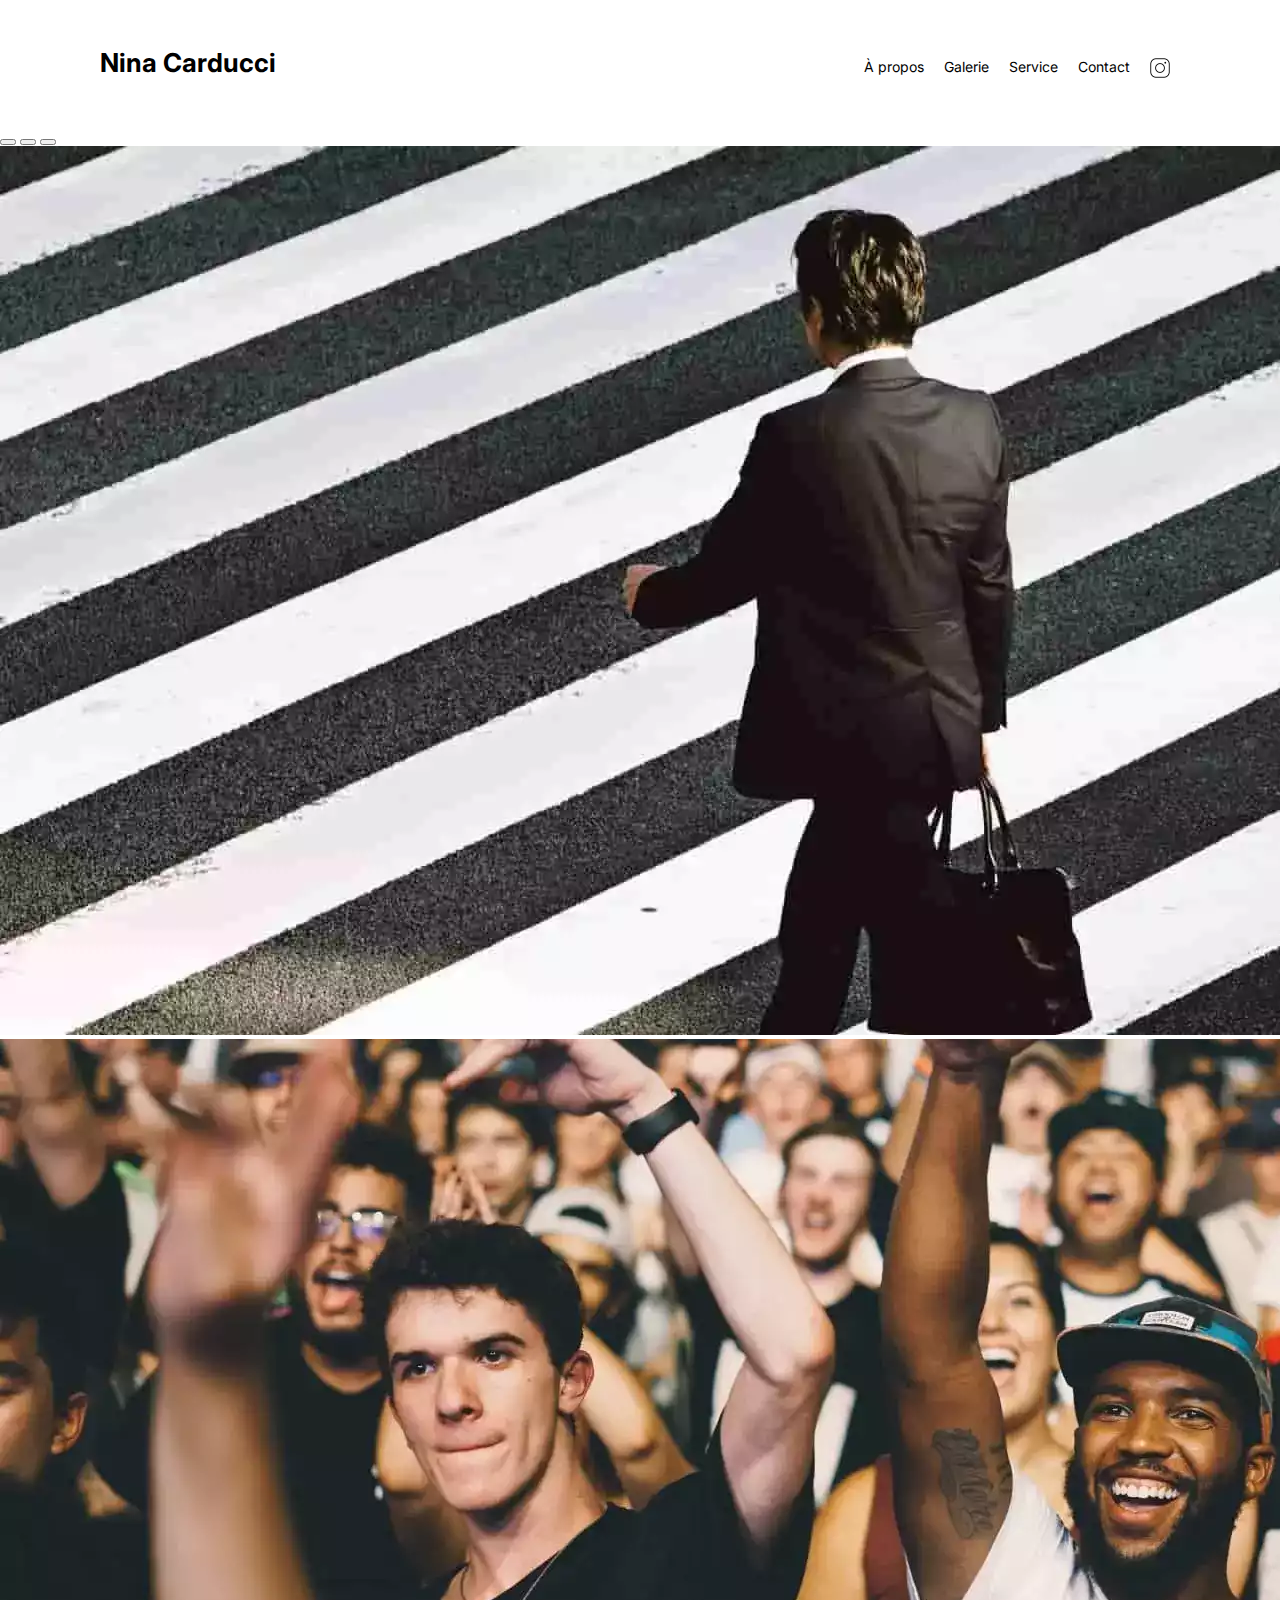
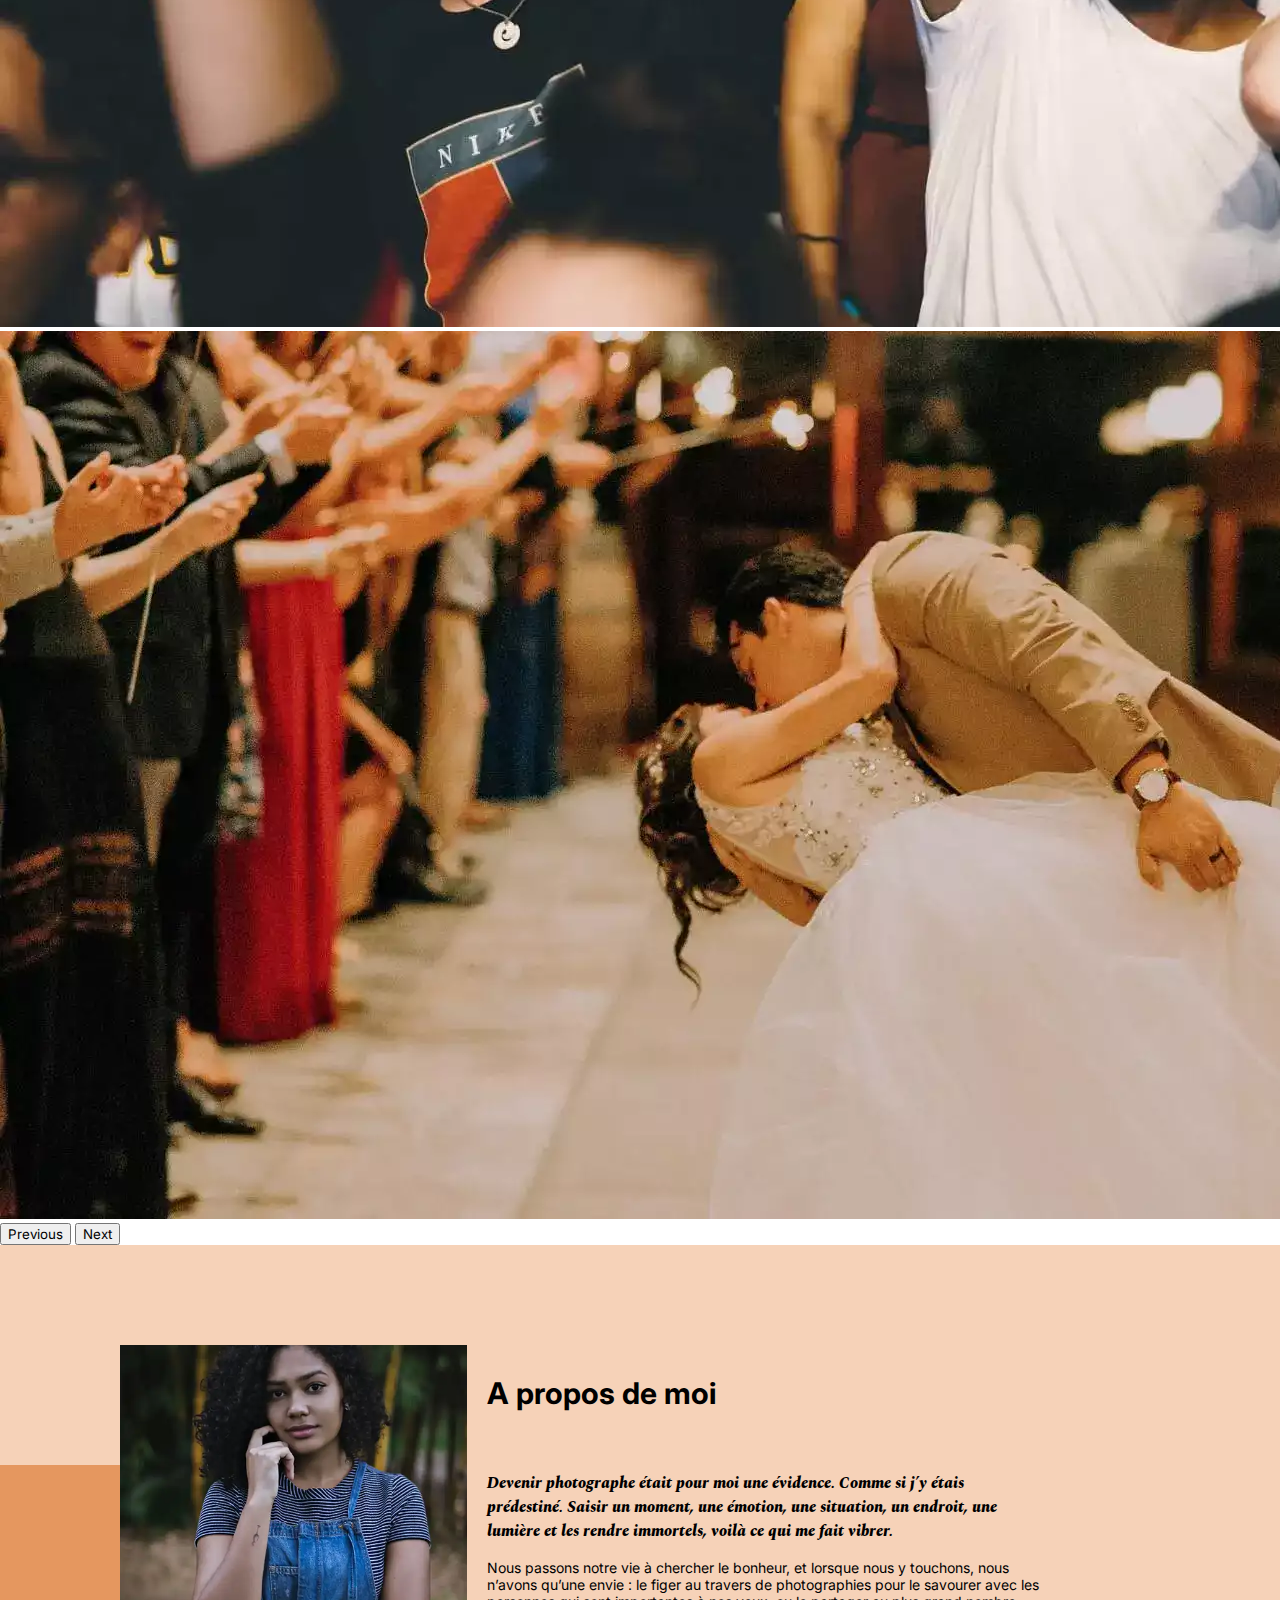
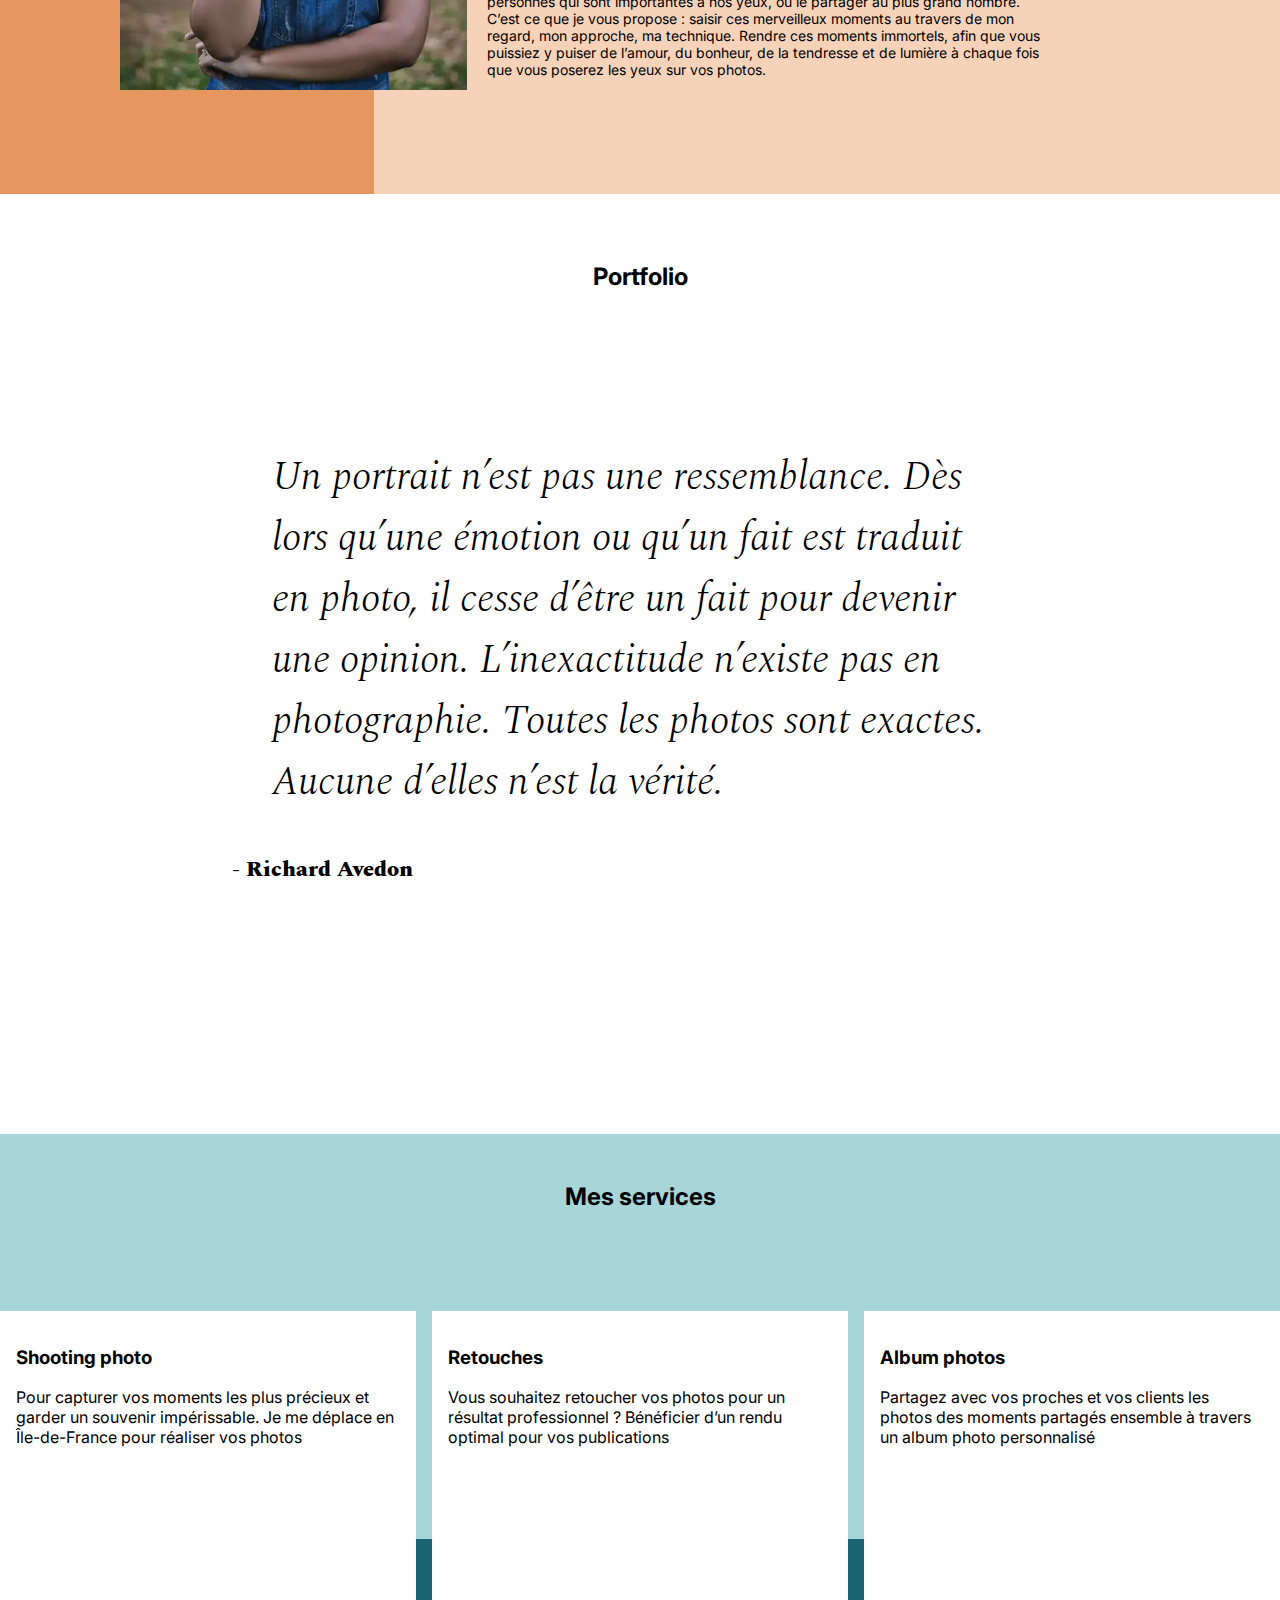
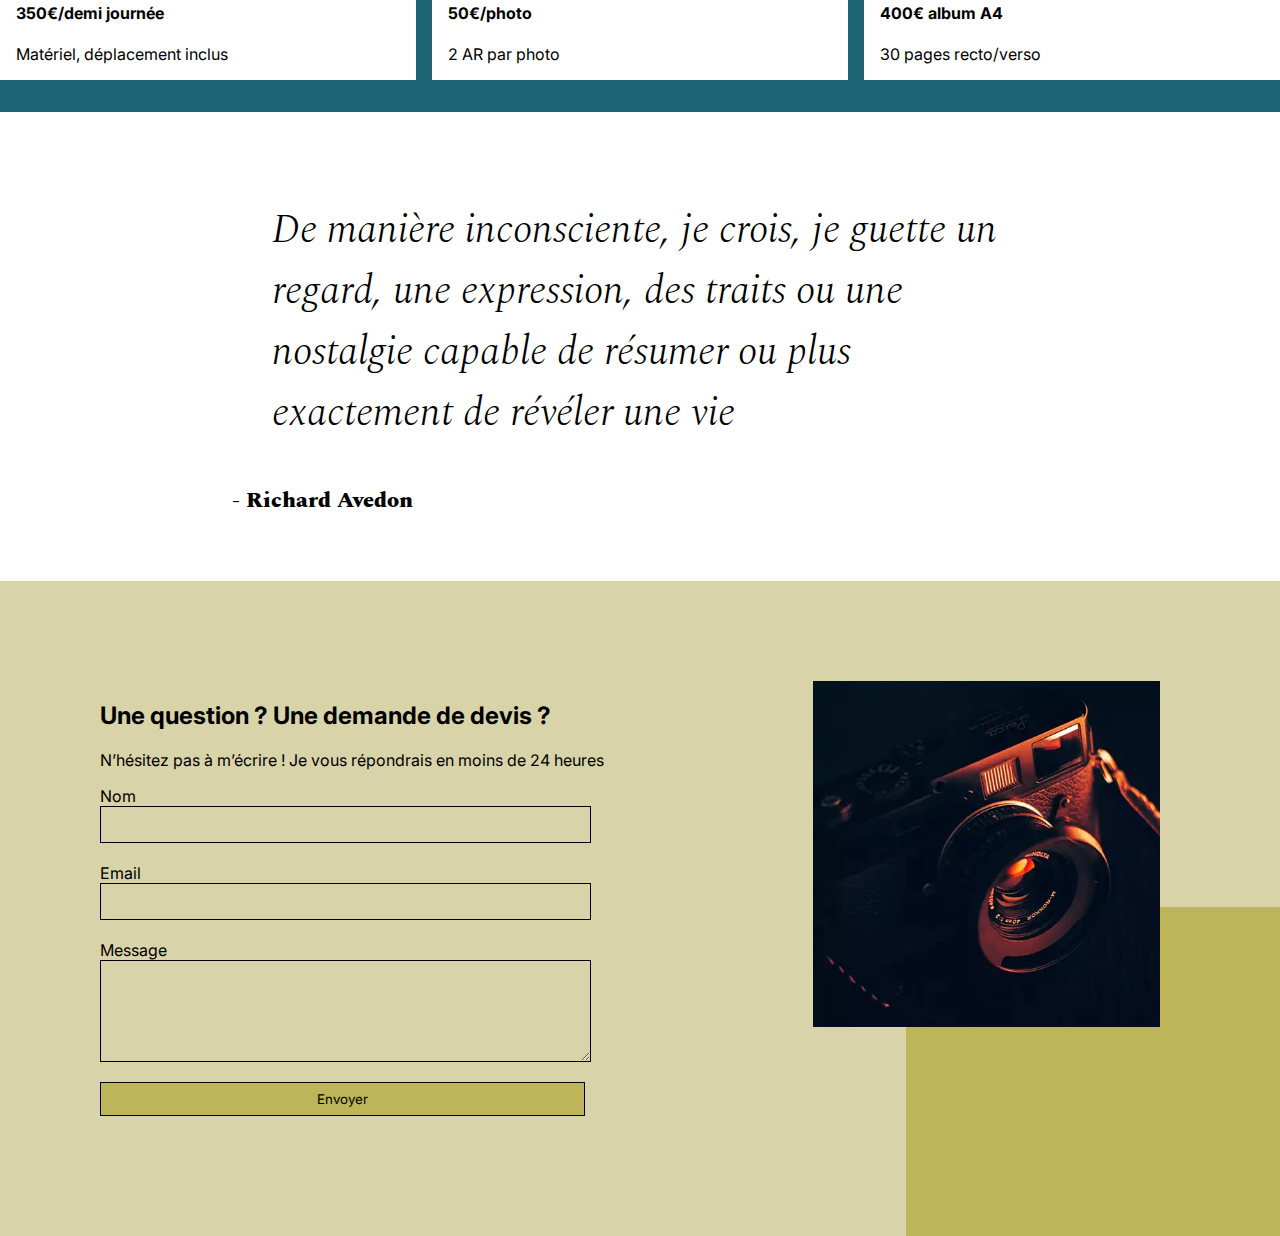
==== index.html @ d5565e0e "..." ====
<!DOCTYPE html>

<html lang="fr">
  <head>
    <meta charset="UTF-8" />
    <meta name="viewport" content="width=device-width, initial-scale=1.0" />

    <meta name="robots" content="index, follow" />
    <meta http-equiv="Cache-Control" content="max-age=2592000, public">
    <meta http-equiv="Content-Encoding" content="gzip">
    <link href="https://cdn.jsdelivr.net/npm/bootstrap@5.1.3/dist/css/bootstrap.min.css" rel="stylesheet" integrity="sha384-1BmE4kWBq78iYhFldvKuhfTAU6auU8tT94WrHftjDbrCEXSU1oBoqyl2QvZ6jIW3" crossorigin="anonymous">
    <link rel="stylesheet" href="./assets/style.css" defer />
    <link rel="preconnect" href="https://fonts.googleapis.com" defer/>
    <link rel="preconnect" href="https://fonts.gstatic.com" crossorigin defer/>
    <link href="https://fonts.googleapis.com/css2?family=Inter&family=Spectral:ital,wght@0,400;1,300;1,400;1,800&display=swap" rel="stylesheet" defer/>
    <link rel="preload" href="https://tamsin-rouaud.github.io/NinaCarducci/assets/images/slider/ryoji-iwata-homme-malette-min.webp" as="image">
    <link rel="preload" href="https://tamsin-rouaud.github.io/NinaCarducci/assets/images/slider/nicholas-green-foule-concert-min.webp" as="image">
    <link rel="preload" href="https://tamsin-rouaud.github.io/NinaCarducci/assets/images/slider/edward-cisneros-bal-maries.webp" as="image">
    <title>Nina Carducci - Photographe Professionnelle sur Bordeaux</title>
    
    <meta name="description" content="Explorez le monde captivant de la photographie avec Nina Carducci. Découvrez des images époustouflantes capturant des moments uniques, des paysages exceptionnels et des émotions authentiques. Plongez dans l'art visuel et laissez-vous transporter par la créativité de Nina Carducci." />
    <meta name="keywords" content="photographe professionnel, photographie, Bordeaux">
    <meta name="author" content="Nina Carducci">

    <!-- Balises pour les Extraits Enrichis Google -->
    <meta name="twitter:card" content="summary">
		<meta name="twitter:site" content="@ninacarducci">
		<meta name="twitter:title" content="Nina Carducci, photographe professionnelle à Bordeaux">
		<meta name="twitter:description" content="Capturez vos instants précieux avec Nina Carducci, photographe à Bordeaux : séances, retouches, albums sur mesure en Gironde.">
		<meta name="twitter:image" content="https://github.com/Tamsin-Rouaud/NinaCarducci/assets/images/nina.webp">
		<meta property="og:type" content="website">
		<meta property="og:title" content="Nina Carducci - Photographe Professionnelle | Portfolio et Services">
		<meta property="og:description" content="Capturez vos instants précieux avec Nina Carducci, photographe à Bordeaux : séances, retouches, albums sur mesure en Gironde.">
		<meta property="og:image" content="https://github.com/Tamsin-Rouaud/NinaCarducci/assets/images/nina.webp">
		<meta property="og:url" content="https://github.com/Tamsin-Rouaud/NinaCarducci">
		<meta name="google-site-verification" content="93aaLkCafNyZHC0-EW_1zznCbiwljD0ffhsvdMws5j8" />
    <script type="application/ld+json">
			{
			  "@context": "http://schema.org",
			  "@type": "LocalBusiness",
			  "name": "Nina Carducci",
			  "address": {
				"@type": "PostalAddress",
				"streetAddress": "68 avenue Alsace-Lorraine",
				"addressLocality": "Bordeaux",
				"postalCode": "33200",
				"addressRegion": "Nouvelle-Aquitaine",
        "addressCountry": "Fr"
			  },
			  "telephone": "05 56 67 78 89",
			  "openingHours": "Lundi-Vendredi 10:00-19:00",
        "priceRange": "Tarif Forfaitaire", 
        "image": "https://github.com/Tamsin-Rouaud/NinaCarducci" 
  			}
		  </script>

  </head>
  <body>
    <header class="top-header">
      <h1>Nina Carducci</h1>
      <nav>
        <ul>
          <li><a href="#about">À propos</a></li>
          <li><a href="#gallery">Galerie</a></li>
          <li><a href="#services">Service</a></li>
          <li><a href="#contact">Contact</a></li>
          <li>
            <a class="social-link" href="https://www.instagram.com/ninacarducci.photo/?hl=fr" target="_blank" rel="noopener">
              <img src="assets/images/instagram.webp" alt="Lien vers la page Instagram"/>
            </a>
          </li>
        </ul>
      </nav>
    </header>
    <main>
      <section id="header">
        <div id="carouselExampleIndicators" class="carousel slide" data-bs-ride="carousel">
          <div class="carousel-indicators">
            <button type="button" data-bs-target="#carouselExampleIndicators" data-bs-slide-to="0" class="active" aria-current="true" aria-label="Slide 1"></button>
            <button type="button" data-bs-target="#carouselExampleIndicators" data-bs-slide-to="1" aria-label="Slide 2"></button>
            <button type="button" data-bs-target="#carouselExampleIndicators" data-bs-slide-to="2" aria-label="Slide 3"></button>
          </div>
          <div class="carousel-inner">
            <div class="carousel-item active">
              <img src="https://tamsin-rouaud.github.io/NinaCarducci/assets/images/slider/ryoji-iwata-homme-malette-min.webp" class="d-block w-100" alt="">
            </div>
            <div class="carousel-item">
              <img src="https://tamsin-rouaud.github.io/NinaCarducci/assets/images/slider/nicholas-green-foule-concert-min.webp" class="d-block w-100" alt="">
            </div>
            <div class="carousel-item">
              <img src="https://tamsin-rouaud.github.io/NinaCarducci/assets/images/slider/edward-cisneros-bal-maries.webp" class="d-block w-100" alt="">
            </div>
          </div>
          <button class="carousel-control-prev" type="button" data-bs-target="#carouselExampleIndicators" data-bs-slide="prev">
            <span class="carousel-control-prev-icon" aria-hidden="true"></span>
            <span class="visually-hidden">Previous</span>
          </button>
          <button class="carousel-control-next" type="button" data-bs-target="#carouselExampleIndicators" data-bs-slide="next">
            <span class="carousel-control-next-icon" aria-hidden="true"></span>
            <span class="visually-hidden">Next</span>
          </button>
        </div>
      </section>
      

      <section id="about">
        
        <div class="picture left">
          <img srcset="./assets/images/nina.webp" style="max-width: 560px; max-height: 558px;" alt="Portrait photographe Nina Carducci" >
        </div>



        <div id="about-me">
          <h2 class="about-me__title">A propos de moi</h2>
          <p class="about-me__introduction">
            Devenir photographe était pour moi une évidence. Comme si j’y étais prédestiné. Saisir un moment, une émotion, une situation, un
            endroit, une lumière et les rendre immortels, voilà ce qui me fait vibrer.
          </p>
          <p>
            Nous passons notre vie à chercher le bonheur, et lorsque nous y touchons, nous n’avons qu’une envie : le figer au travers de
            photographies pour le savourer avec les personnes qui sont importantes à nos yeux, ou le partager au plus grand nombre. C’est
            ce que je vous propose : saisir ces merveilleux moments au travers de mon regard, mon approche, ma technique. Rendre ces moments
            immortels, afin que vous puissiez y puiser de l’amour, du bonheur, de la tendresse et de lumière à chaque fois que vous poserez les
            yeux sur vos photos.
          </p>
        </div>
      </section>

      <section id="gallery">
        <h2 class="title">Portfolio</h2>
        <div class="container py-3">
          <picture class="gallery" style="display: none">
            <source srcset="./assets/images/gallery/concerts/concert-aaron-paul.webp" type="image/webp">
            <source srcset="./assets/images/gallery/entreprise/portrait-pro-ali-morshedlou.webp" type="image/webp">
            <source srcset="./assets/images/gallery/entreprise/portrait-pro-jason-goodman.webp" type="image/webp">
            <source srcset="./assets/images/gallery/mariage/mariage-mains-hannah-busing.webp" type="image/webp">
            <source srcset="./assets/images/gallery/portraits/portrait-ade-tunji.webp" type="image/webp">
            <source srcset="./assets/images/gallery/mariage/mariage-jakob-owens-sini.webp" type="image/webp">
            <source srcset="./assets/images/gallery/portraits/portrait-nino-van-prattenburg.webp" type="image/webp">
            <source srcset="./assets/images/gallery/concerts/concert-austin-neill.webp" type="image/webp">
            <source srcset="./assets/images/gallery/entreprise/portrait-pro-mateus-campos-felipe.webp" type="image/webp">
            <img data-gallery-tag="Concert" loading="lazy" class="gallery-item" src="./assets/images/gallery/concerts/concert-aaron-paul.jpg" alt="Jeux de lumières rouge dans un concert">
            <img data-gallery-tag="Entreprises" loading="lazy" class="gallery-item" src="./assets/images/gallery/entreprise/portrait-pro-ali-morshedlou.jpg" alt="Portrait jeune homme en costume">
            <img data-gallery-tag="Entreprises" loading="lazy" class="gallery-item" src="./assets/images/gallery/entreprise/portrait-pro-jason-goodman.jpg" alt="Une femme assise bureau avec d'autres personnes">
            <img data-gallery-tag="Mariages" loading="lazy" class="gallery-item" src="./assets/images/gallery/mariage/mariage-mains-hannah-busing.jpg" alt="Union de mains d'un couple de marié">
            <img data-gallery-tag="Portrait" loading="lazy" class="gallery-item" src="./assets/images/gallery/portraits/portrait-ade-tunji.jpg" alt="Homme fermant les yeux au soleil">
            <img data-gallery-tag="Mariages" loading="lazy" class="gallery-item" src="./assets/images/gallery/mariage/mariage-jakob-owens-sini.jpg" alt="Jeune mariés  rigolant ">
            <img data-gallery-tag="Portrait" loading="lazy" class="gallery-item" src="./assets/images/gallery/portraits/portrait-nino-van-prattenburg.jpg" alt="Jeune femme portant des lunettes">
            <img data-gallery-tag="Concert" loading="lazy" class="gallery-item"  src="./assets/images/gallery/concerts/concert-austin-neill.jpg" alt="Homme avec micro nuage de fumée ">
            <img data-gallery-tag="Entreprises" loading="lazy" class="gallery-item" src="./assets/images/gallery/entreprise/portrait-pro-mateus-campos-felipe.jpg" alt="Jeune femme rigolant devant son ordinateur portable">
          </picture>
        </div>
        <div class="quote">
          <figure>
            <blockquote>
              <p class="quote__text">
                Un portrait n’est pas une ressemblance. Dès lors qu’une émotion ou qu’un fait est traduit en photo, il cesse d’être un fait pour
                devenir une opinion. L’inexactitude n’existe pas en photographie. Toutes les photos sont exactes. Aucune d’elles n’est la vérité.
              </p>
            </blockquote>
            <figcaption class="quote__author">- Richard Avedon</figcaption>
          </figure>
        </div>
      </section>

      <section id="services">
        <h2 class="title">Mes services</h2>
          <div class="container">
            <article class="service">
              <div class="service__description">
                <h3>Shooting photo</h3>
                <p>
                  Pour capturer vos moments les plus précieux et garder un
                  souvenir impérissable. Je me déplace en Île-de-France pour
                  réaliser vos photos
                </p>
              </div>
              <div class="service__price">
              <h4>350€/demi journée</h4>
              <span>Matériel, déplacement inclus</span>
              </div>
            </article>
            <article class="service">
              <div class="service__description">
                <h3>Retouches</h3>
                <p>
                  Vous souhaitez retoucher vos photos pour un résultat
                  professionnel ? Bénéficier d’un rendu optimal pour vos
                  publications
                </p>
              </div>
              <div class="service__price">
                <h4>50€/photo</h4>
                <span>2 AR par photo</span>
              </div>
            </article>
            <article class="service">
              <div class="service__description">
                <h3>Album photos</h3>
                <p>
                  Partagez avec vos proches et vos clients les photos des moments
                  partagés ensemble à travers un album photo personnalisé
                </p>
              </div>
              <div class="service__price">
                <h4>400€ album A4</h4>
                <span>30 pages recto/verso</span>
              </div>
            </article>
          </div>
      </section>

      <section class="quote">
        <figure>
          <blockquote>
            <p class="quote__text">
              De manière inconsciente, je crois, je guette un regard, une
              expression, des traits ou une nostalgie capable de résumer ou plus
              exactement de révéler une vie
            </p>
          </blockquote>
          <figcaption class="quote__author">- Richard Avedon</figcaption>
        </figure>
      </section>

    </main>

    <footer id="contact">
      <div class="container">
        <div class="form-container">
          <h2>Une question ? Une demande de devis ?</h2>
          <p>
            N’hésitez pas à m’écrire ! Je vous répondrais en moins de 24 heures
          </p>
          <form action="" method="post">
            <label for="name">Nom</label>
            <input type="text" name="nom" id="name" />
            <label for="email">Email</label>
            <input type="email" name="email" id="email" />
            <label for="message">Message</label>
            <textarea name="message" id="message" cols="30" rows="10"></textarea>
            <input type="submit" value="Envoyer" />
          </form>
        </div>
        <picture class="picture right">
          <source srcset="./assets/images/camera.webp" type="image/webp">
          <img src="./assets/images/camera.png" alt="Appareil photo">
        </picture>
      </div>
    </footer>
  
    <script defer src="https://code.jquery.com/jquery-3.4.1.min.js" integrity="sha256-CSXorXvZcTkaix6Yvo6HppcZGetbYMGWSFlBw8HfCJo=" crossorigin="anonymous"></script>
    <script src="https://cdn.jsdelivr.net/npm/bootstrap@5.1.3/dist/js/bootstrap.bundle.min.js" integrity="sha384-ka7Sk0Gln4gmtz2MlQnikT1wXgYsOg+OMhuP+IlRH9sENBO0LRn5q+8nbTov4+1p" crossorigin="anonymous"></script>
    <script defer src="./assets/maugallery.js" ></script>
    <script defer src="./assets/scripts.js"></script>
  </body>
</html>

<!--
Voilà comment je dois reformater mes images pour le slider 
<img src="chemin/vers/votre/image.jpg"
     srcset="chemin/vers/image-large.jpg 1180w,
             chemin/vers/image-medium.jpg 1000w,
             chemin/vers/image-small.jpg 650w"
     sizes="(min-width: 1200px) 1200px,
            (min-width: 800px) 800px,
            400px"
     alt="Description de l'image">

     vérifier qu'il faut bien ecrire w et pas px au niveau des dimensions.
     Penser à virer les formats webpp des sliders
     vérifier les tailles des images des différents format (slider uniquement) *1180, *1000, *650 px.

-->
---- assets/style.css ----
.nav-pills .nav-link,
nav a {
  color: #000
}
.about-me__introduction,
.quote,
.quote__text {
  font-style: italic;
  font-family: Spectral
}
.quote,
.quote__author,
.quote__text {
  font-family: Spectral
}
.service,
header {
  background-color: #fff;
  display: flex
}
#about,
#contact {
  padding-inline: 100px;
  padding-block: 100px
}
#about,
#contact .container,
.mg-next,
.mg-prev,
.service,
form,
header,
nav ul {
  display: flex
}
.picture.left::before,
.picture.right::before {
  content: ' ';
  width: 374px;
  height: 329px;
  position: absolute;
  bottom: 0;
  z-index: -1
}
* {
  font-family: Inter;
  font-style: normal
}
body {
  max-width: 1920px;
  margin: auto
}
header {
  position: sticky;
  top: 0;
  z-index: 1000;
  justify-content: space-between;
  padding-inline: 100px;
  padding-block: 30px;
  align-items: center
}
h1 {
  font-size: 26px
}
nav ul {
  list-style-type: none;
  font-size: 14px;
  margin-bottom: 0
}
nav li {
  padding-inline: 10px
}
nav a {
  text-decoration: none
}
.social-link img {
  width: 20px
}
.carousel-inner picture source[type="image/webp"] {
  max-width: 100%
}
#about {
  background-color: #f6d2b8;
  position: relative
}
.picture {
  flex: 1;
  margin: 0 20px;
  z-index: 0
}
.picture img {
  width: 100%
}
.picture.left::before {
  background-color: #e5975f;
  left: 0
}
#about-me,
.form-container {
  flex: 2
}
.about-me__title {
  margin-top: 1em;
  margin-bottom: 60px;
  font-size: 30px
}
.about-me__introduction {
  font-weight: 800;
  font-size: 1rem!important
}
#about-me p {
  width: 80%;
  font-size: 14px
}
#gallery {
  min-height: 100vh
}
.title {
  text-align: center;
  padding-block: 2em
}
.gallery-item {
  position: absolute;
  width: 100%;
  height: 100%;
  object-fit: cover;
  padding: .5em
}
#contact,
#services,
.item-column {
  position: relative
}
.gallery .nav {
  justify-content: center
}
.nav-pills .nav-link.active,
.nav-pills .show > .nav-link {
  color: #333;
  background-color: #d4ce96;
  border-radius: 0
}
.item-column {
  margin-bottom: 0!important;
  padding: 0
}
.item-column::after {
  content: "";
  display: block;
  padding-bottom: 100%
}
.quote {
  width: 70%;
  margin: auto;
  padding-block: 3em
}
.quote__text {
  font-weight: 300;
  font-size: 2.5rem
}
.quote__author {
  font-weight: 800;
  font-size: 22px
}
#services {
  margin: auto;
  background-color: #a8d5d8
}
#services .container {
  justify-content: space-between;
  display: flex;
  padding: 2em 0
}
#services .container::before {
  content: ' ';
  background-color: #1c6474;
  position: absolute;
  width: 100%;
  height: 30%;
  bottom: 0;
  left: 0;
  z-index: 0
}
.service {
  max-width: 390px;
  width: 30%;
  height: 337px;
  padding: 1em;
  flex-direction: column;
  justify-content: space-between;
  z-index: 1
}
#contact {
  margin: auto;
  background-color: #d8d3a8
}
.mg-next,
.mg-prev {
  width: 30px;
  height: 30px;
  border-radius: 00%;
  justify-content: center;
  align-items: center;
  font-size: 24px
}
form input,
form textarea {
  width: 100%;
  background-color: transparent;
  border: 1px solid;
  margin-bottom: 20px
}
form {
  flex-direction: column;
  width: 70%;
  align-items: flex-start
}
form input {
  height: 2.5em
}
form textarea {
  height: 5em;
  line-height: 2.5em;
  font-size: 1.2em
}
input[type=submit] {
  background-color: #beb45a;
  padding: .5em 1em
}
.picture.right::before {
  background-color: #beb45a;
  right: 0
}

@media all and (max-width:1180px) {
  #about,
  #contact .container {
    align-items: center
  }
  .about-me__title {
    margin-top: 0;
    margin-bottom: 1em;
    width: 100%
  }
  .picture {
    flex: 2
  }
  .picture.left img,
  .picture.right img {
    width: 100%
  }
}
@media all and (max-width:1000px) {
  #about,
  #contact .container,
  #services .container {
    flex-direction: column
  }
  .about-me__title {
    text-align: center;
    margin-top: 1em
  }
  .picture {
    width: 50%
  }
  .picture.left::before {
    width: 100%;
    height: 30%;
    position: absolute;
    bottom: auto;
    top: 0;
    left: 0;
    z-index: -1
  }
  #services .container::before {
    width: 30%;
    height: 100%;
    bottom: 0;
    right: 0;
    left: auto;
    z-index: 0
  }
  .service {
    width: 100%;
    max-width: 100%;
    height: auto;
    margin: 2em 0
  }
  .service__description {
    margin-bottom: 1em
  }
  #contact .picture.right {
    margin-top: 1em
  }
  .picture.right::before {
    width: 100%;
    height: 30%;
    position: absolute;
    bottom: 0;
    right: 0;
    z-index: -1
  }
  .d-block.w-100,
  .picture.left img,
  .picture.right img {
    width: 100%
  }
}
@media all and (max-width:650px) {
  header {
    flex-direction: column;
    padding-inline: 0
  }
  header nav,
  header nav ul {
    width: 100%;
    padding: 0
  }
  header nav li {
    flex: 1;
    padding-block: 1em;
    text-align: center
  }
  #about,
  #contact {
    padding-inline: 2em;
    padding-block: 2em
  }
  .picture {
    width: 80%
  }
  .picture.left::before,
  .picture.right::before {
    height: 150px
  }
  #services .container {
    align-items: center
  }
  .service {
    max-width: 90%
  }
  form {
    width: 100%
  }
}
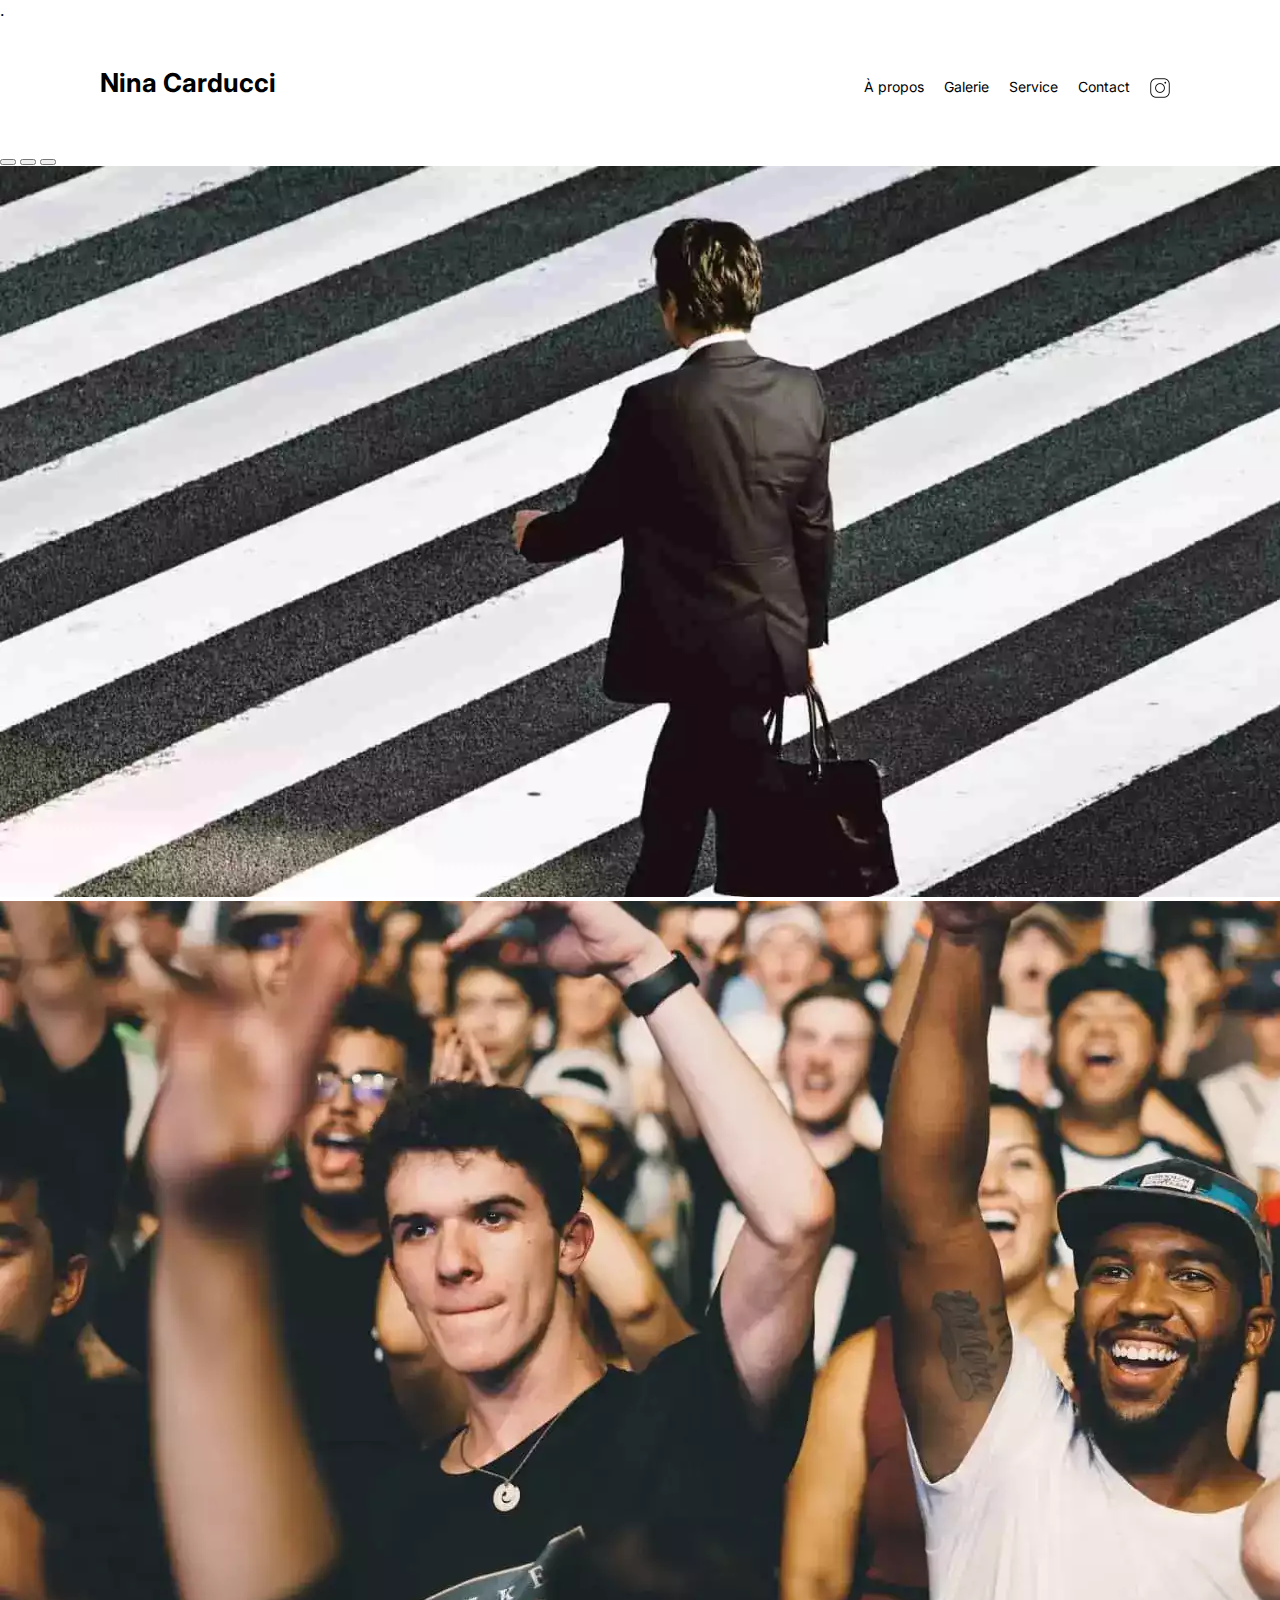
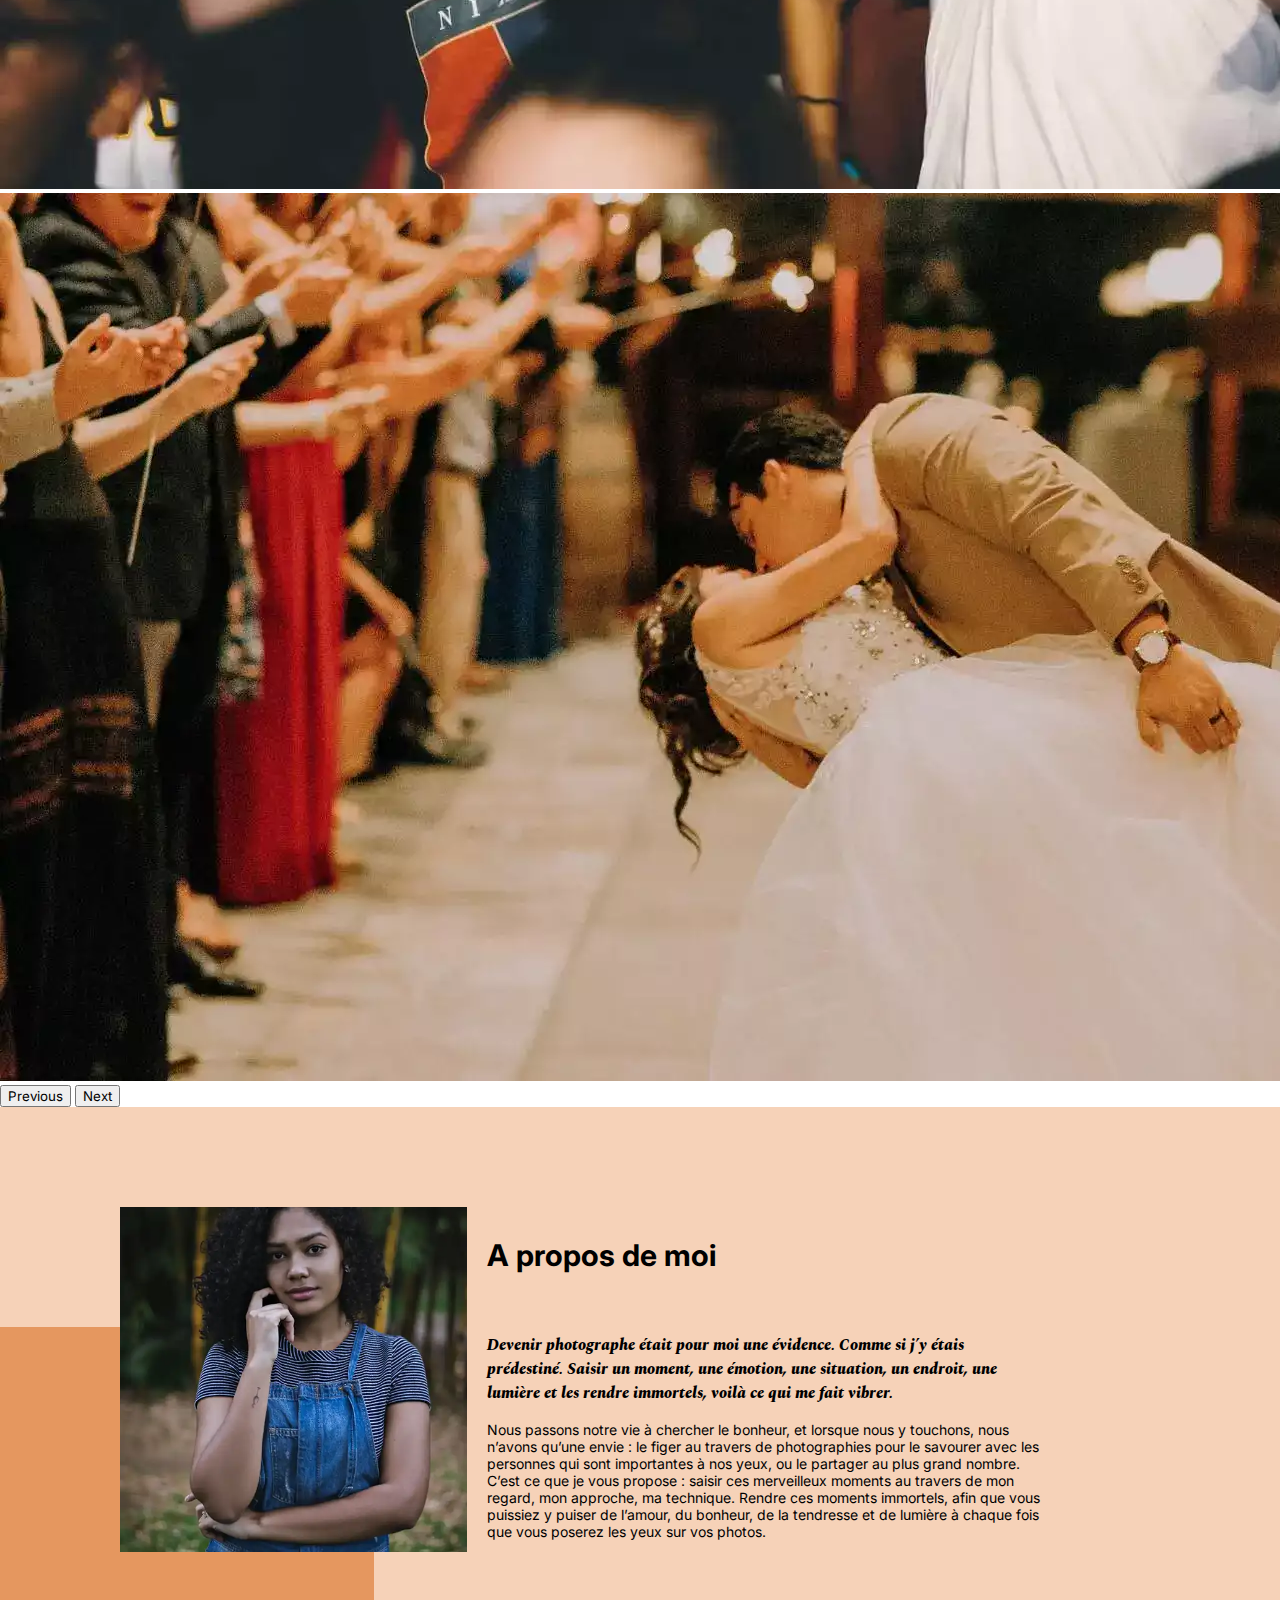
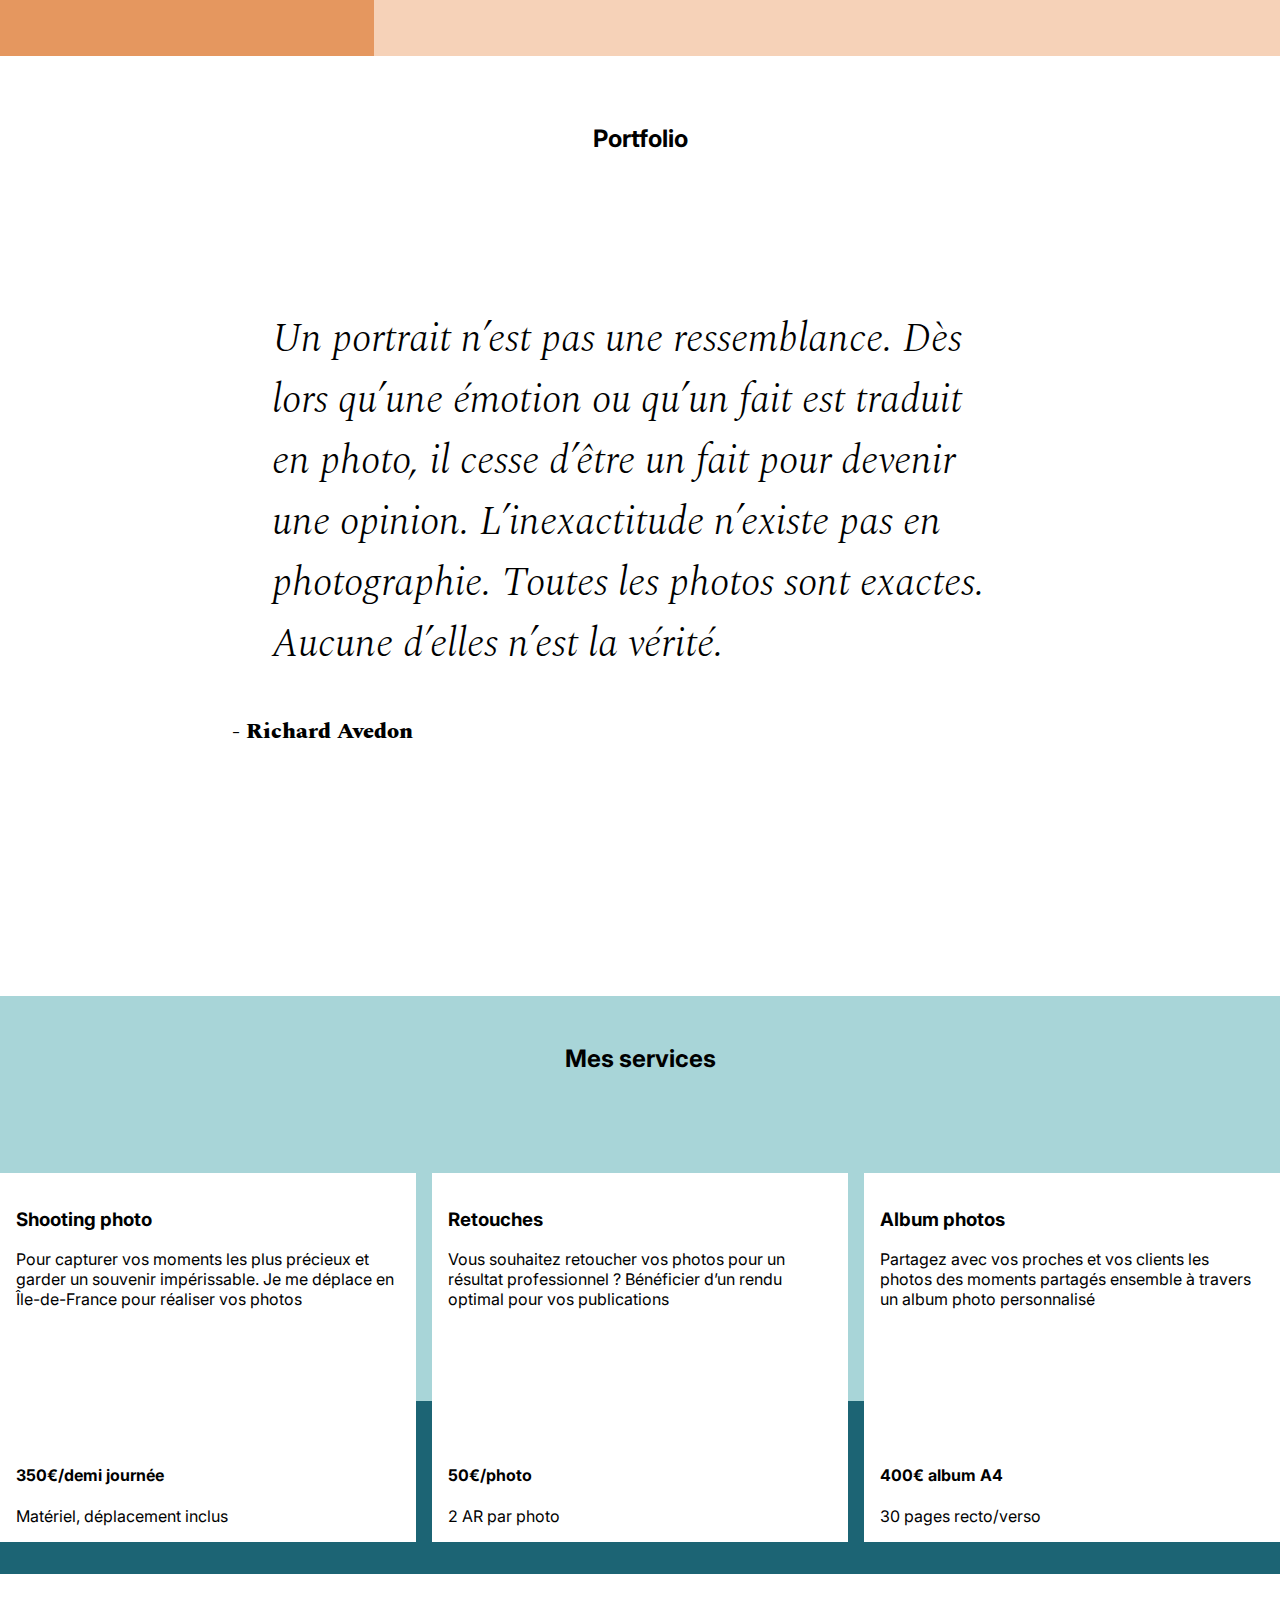
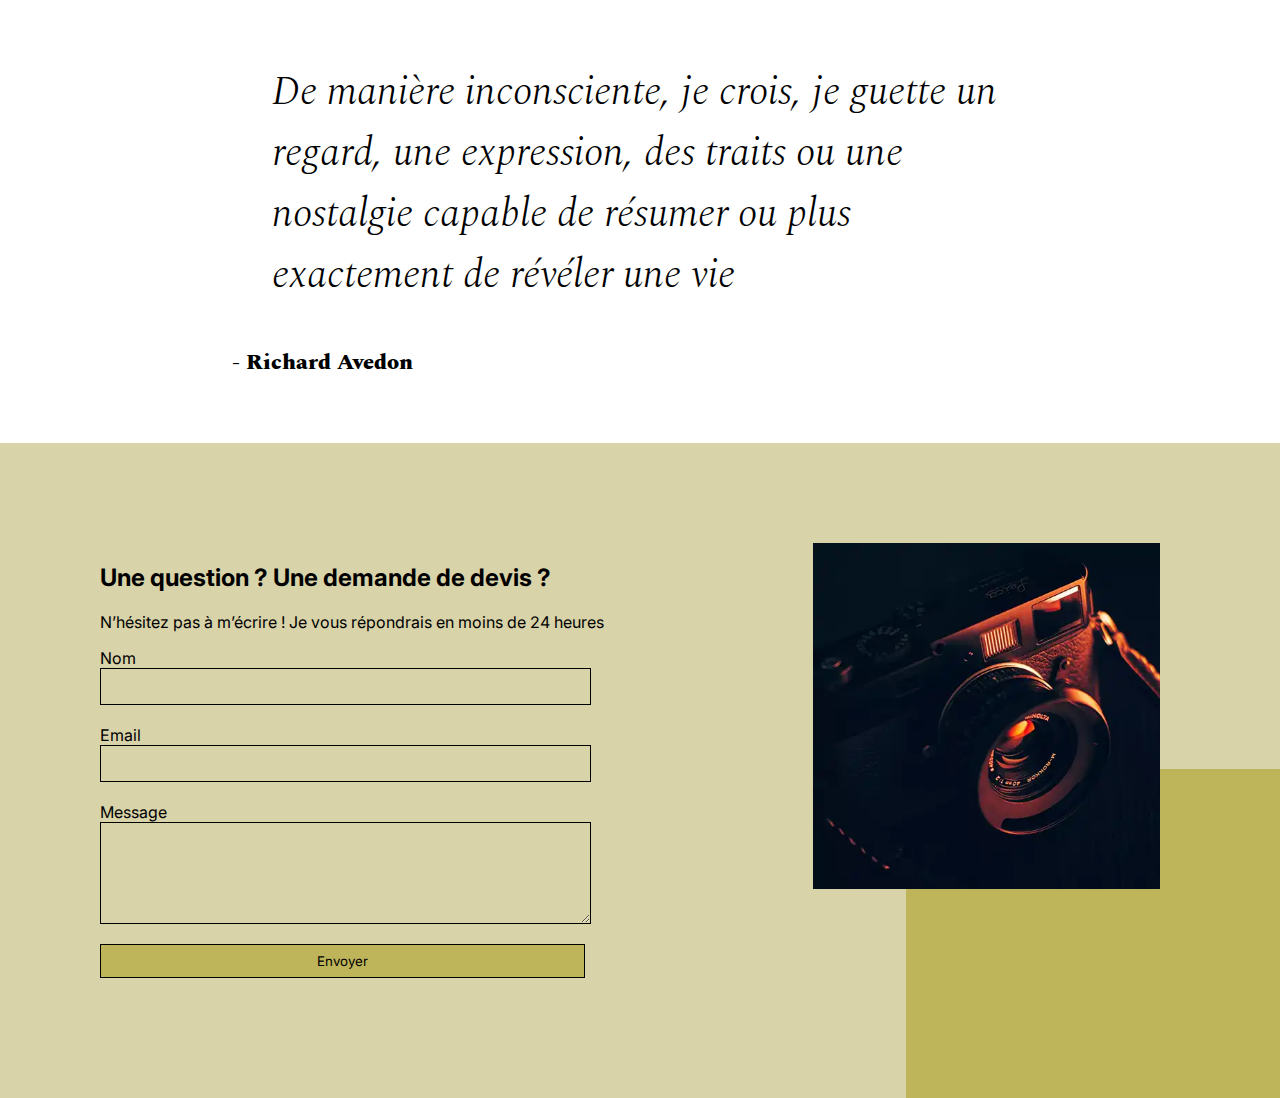
==== commit 790711a9: "Sauvegarde photo format different" ====
--- a/index.html
+++ b/index.html
@@ -4,7 +4,6 @@
   <head>
     <meta charset="UTF-8" />
     <meta name="viewport" content="width=device-width, initial-scale=1.0" />
-
     <meta name="robots" content="index, follow" />
     <meta http-equiv="Cache-Control" content="max-age=2592000, public">
     <meta http-equiv="Content-Encoding" content="gzip">
@@ -17,8 +16,7 @@
     <link rel="preload" href="https://tamsin-rouaud.github.io/NinaCarducci/assets/images/slider/nicholas-green-foule-concert-min.webp" as="image">
     <link rel="preload" href="https://tamsin-rouaud.github.io/NinaCarducci/assets/images/slider/edward-cisneros-bal-maries.webp" as="image">
     <title>Nina Carducci - Photographe Professionnelle sur Bordeaux</title>
-    
-    <meta name="description" content="Explorez le monde captivant de la photographie avec Nina Carducci. Découvrez des images époustouflantes capturant des moments uniques, des paysages exceptionnels et des émotions authentiques. Plongez dans l'art visuel et laissez-vous transporter par la créativité de Nina Carducci." />
+        <meta name="description" content="Explorez le monde captivant de la photographie avec Nina Carducci. Découvrez des images époustouflantes capturant des moments uniques, des paysages exceptionnels et des émotions authentiques. Plongez dans l'art visuel et laissez-vous transporter par la créativité de Nina Carducci." />
     <meta name="keywords" content="photographe professionnel, photographie, Bordeaux">
     <meta name="author" content="Nina Carducci">
 
@@ -28,7 +26,8 @@
 		<meta name="twitter:title" content="Nina Carducci, photographe professionnelle à Bordeaux">
 		<meta name="twitter:description" content="Capturez vos instants précieux avec Nina Carducci, photographe à Bordeaux : séances, retouches, albums sur mesure en Gironde.">
 		<meta name="twitter:image" content="https://github.com/Tamsin-Rouaud/NinaCarducci/assets/images/nina.webp">
-		<meta property="og:type" content="website">
+		<meta property="og:Nina Carducci Photographe" content="Nina Carducci" />.
+    <meta property="og:type" content="website">
 		<meta property="og:title" content="Nina Carducci - Photographe Professionnelle | Portfolio et Services">
 		<meta property="og:description" content="Capturez vos instants précieux avec Nina Carducci, photographe à Bordeaux : séances, retouches, albums sur mesure en Gironde.">
 		<meta property="og:image" content="https://github.com/Tamsin-Rouaud/NinaCarducci/assets/images/nina.webp">
@@ -82,7 +81,18 @@
           </div>
           <div class="carousel-inner">
             <div class="carousel-item active">
-              <img src="https://tamsin-rouaud.github.io/NinaCarducci/assets/images/slider/ryoji-iwata-homme-malette-min.webp" class="d-block w-100" alt="">
+              <img
+    srcset="https://tamsin-rouaud.github.io/NinaCarducci/assets/images/slider/ryoji-iwata-homme-malette-min-300x139.webp 300w,
+            https://tamsin-rouaud.github.io/NinaCarducci/assets/images/slider/ryoji-iwata-homme-malette-min-1140x528.webp 1140w,
+            https://tamsin-rouaud.github.io/NinaCarducci/assets/images/slider/ryoji-iwata-homme-malette-min-1580x732.webp 1580w,
+            https://tamsin-rouaud.github.io/NinaCarducci/assets/images/slider/ryoji-iwata-homme-malette-min-1920x889.webp 1920w"
+    sizes="(max-width: 300px) 300px,
+           (max-width: 1140px) 1140px,
+           (max-width: 1580px) 1580px,
+           (max-width: 1920px) 1920px"
+    src="https://tamsin-rouaud.github.io/NinaCarducci/assets/images/slider/ryoji-iwata-homme-malette-min.webp"
+    class="d-block w-100"
+    alt="">
             </div>
             <div class="carousel-item">
               <img src="https://tamsin-rouaud.github.io/NinaCarducci/assets/images/slider/nicholas-green-foule-concert-min.webp" class="d-block w-100" alt="">
@@ -90,7 +100,7 @@
             <div class="carousel-item">
               <img src="https://tamsin-rouaud.github.io/NinaCarducci/assets/images/slider/edward-cisneros-bal-maries.webp" class="d-block w-100" alt="">
             </div>
-          </div>
+           </div>
           <button class="carousel-control-prev" type="button" data-bs-target="#carouselExampleIndicators" data-bs-slide="prev">
             <span class="carousel-control-prev-icon" aria-hidden="true"></span>
             <span class="visually-hidden">Previous</span>
@@ -101,16 +111,10 @@
           </button>
         </div>
       </section>
-      
-
       <section id="about">
-        
         <div class="picture left">
-          <img srcset="./assets/images/nina.webp" style="max-width: 560px; max-height: 558px;" alt="Portrait photographe Nina Carducci" >
-        </div>
-
-
-
+          <img src="https://tamsin-rouaud.github.io/NinaCarducci/assets/images/nina.webp" style="max-width: 560px; max-height: 558px;" alt="Portrait photographe Nina Carducci" >
+        </div>
         <div id="about-me">
           <h2 class="about-me__title">A propos de moi</h2>
           <p class="about-me__introduction">
@@ -126,7 +130,6 @@
           </p>
         </div>
       </section>
-
       <section id="gallery">
         <h2 class="title">Portfolio</h2>
         <div class="container py-3">
@@ -163,7 +166,6 @@
           </figure>
         </div>
       </section>
-
       <section id="services">
         <h2 class="title">Mes services</h2>
           <div class="container">
@@ -210,7 +212,6 @@
             </article>
           </div>
       </section>
-
       <section class="quote">
         <figure>
           <blockquote>
@@ -223,9 +224,7 @@
           <figcaption class="quote__author">- Richard Avedon</figcaption>
         </figure>
       </section>
-
     </main>
-
     <footer id="contact">
       <div class="container">
         <div class="form-container">
@@ -249,27 +248,10 @@
         </picture>
       </div>
     </footer>
-  
     <script defer src="https://code.jquery.com/jquery-3.4.1.min.js" integrity="sha256-CSXorXvZcTkaix6Yvo6HppcZGetbYMGWSFlBw8HfCJo=" crossorigin="anonymous"></script>
-    <script src="https://cdn.jsdelivr.net/npm/bootstrap@5.1.3/dist/js/bootstrap.bundle.min.js" integrity="sha384-ka7Sk0Gln4gmtz2MlQnikT1wXgYsOg+OMhuP+IlRH9sENBO0LRn5q+8nbTov4+1p" crossorigin="anonymous"></script>
+    <script defer src="https://cdn.jsdelivr.net/npm/bootstrap@5.1.3/dist/js/bootstrap.bundle.min.js" integrity="sha384-ka7Sk0Gln4gmtz2MlQnikT1wXgYsOg+OMhuP+IlRH9sENBO0LRn5q+8nbTov4+1p" crossorigin="anonymous"></script>
     <script defer src="./assets/maugallery.js" ></script>
     <script defer src="./assets/scripts.js"></script>
   </body>
 </html>
 
-<!--
-Voilà comment je dois reformater mes images pour le slider 
-<img src="chemin/vers/votre/image.jpg"
-     srcset="chemin/vers/image-large.jpg 1180w,
-             chemin/vers/image-medium.jpg 1000w,
-             chemin/vers/image-small.jpg 650w"
-     sizes="(min-width: 1200px) 1200px,
-            (min-width: 800px) 800px,
-            400px"
-     alt="Description de l'image">
-
-     vérifier qu'il faut bien ecrire w et pas px au niveau des dimensions.
-     Penser à virer les formats webpp des sliders
-     vérifier les tailles des images des différents format (slider uniquement) *1180, *1000, *650 px.
-
--->--- a/assets/style.css
+++ b/assets/style.css
@@ -249,6 +249,10 @@
   .picture.right img {
     width: 100%
   }
+  .carrousel-item {
+    width: 1180px;
+    height: auto;
+  }
 }
 @media all and (max-width:1000px) {
   #about,
@@ -305,6 +309,11 @@
   .picture.right img {
     width: 100%
   }
+  .carrousel-item {
+    width: 1000px;
+    height: auto;
+  }
+
 }
 @media all and (max-width:650px) {
   header {
@@ -342,4 +351,8 @@
   form {
     width: 100%
   }
+  .carrousel-item {
+    width: 650px;
+    height: auto;
+  }
 }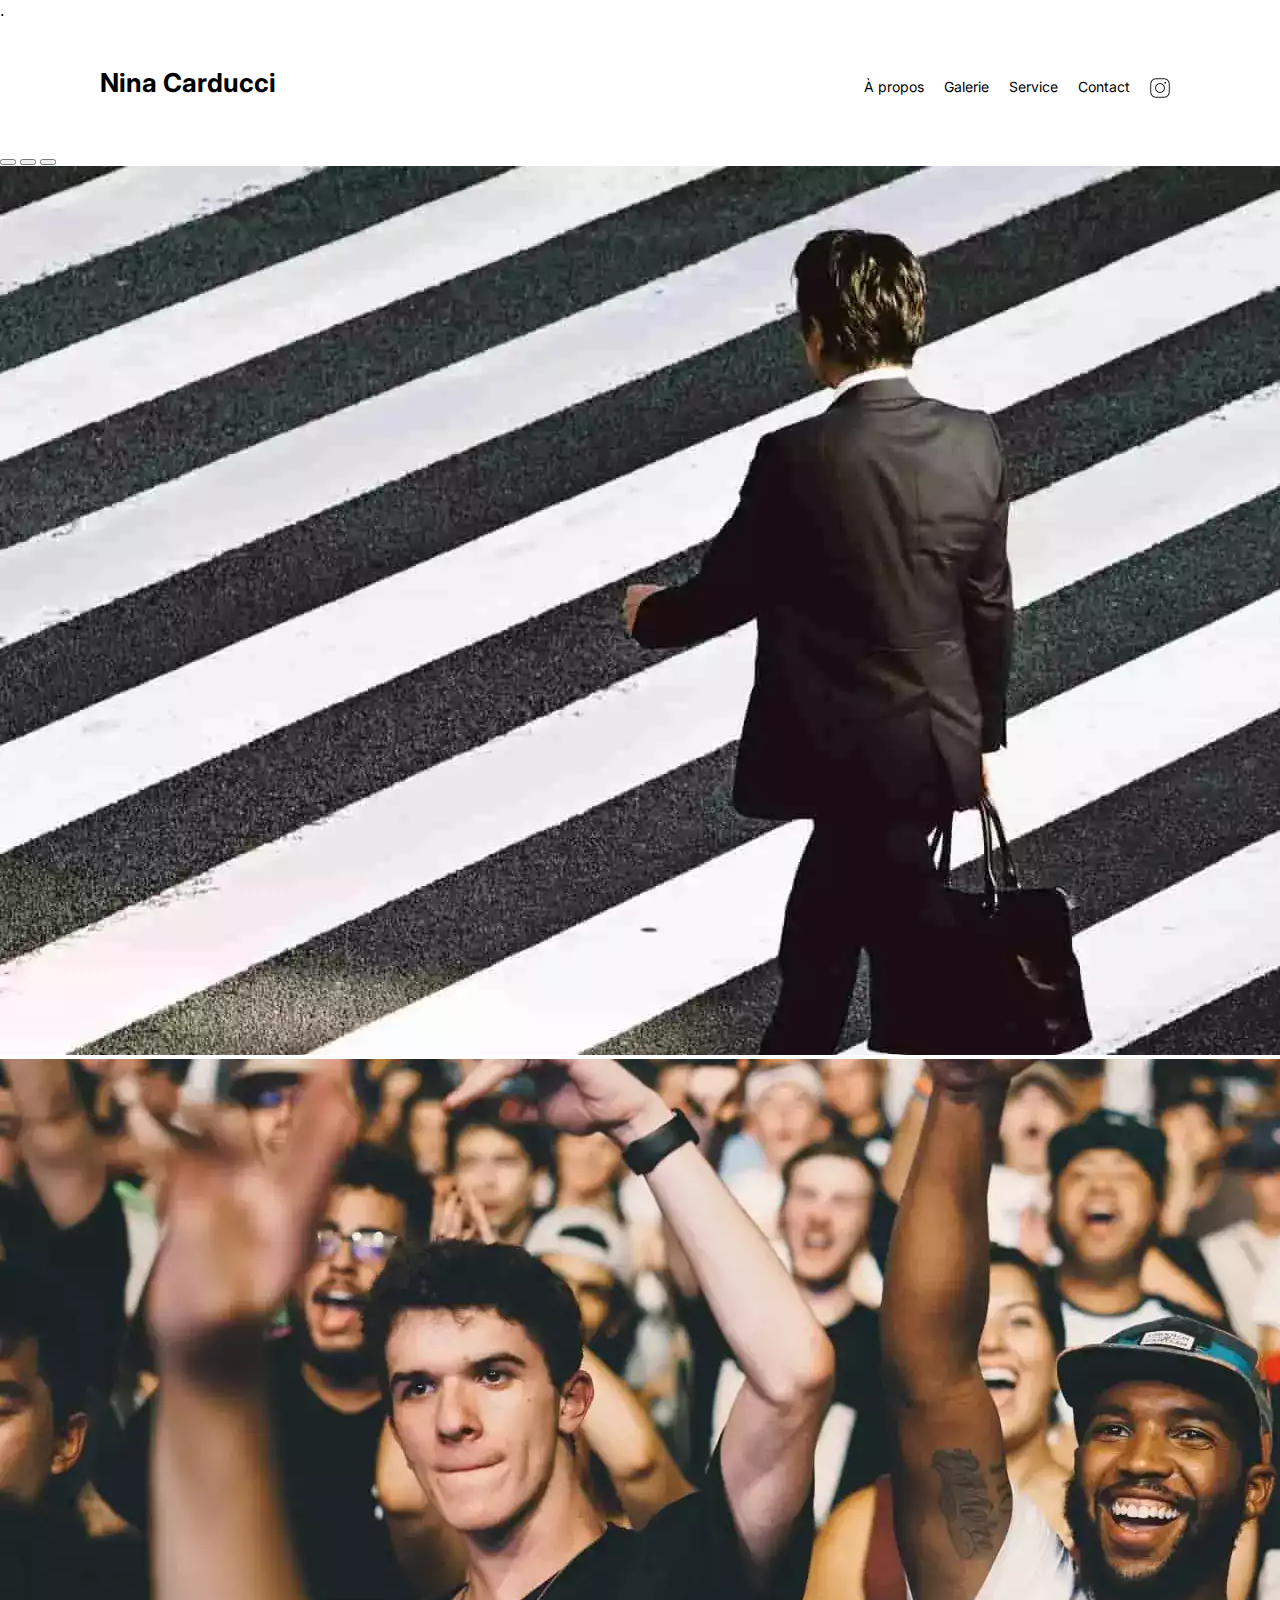
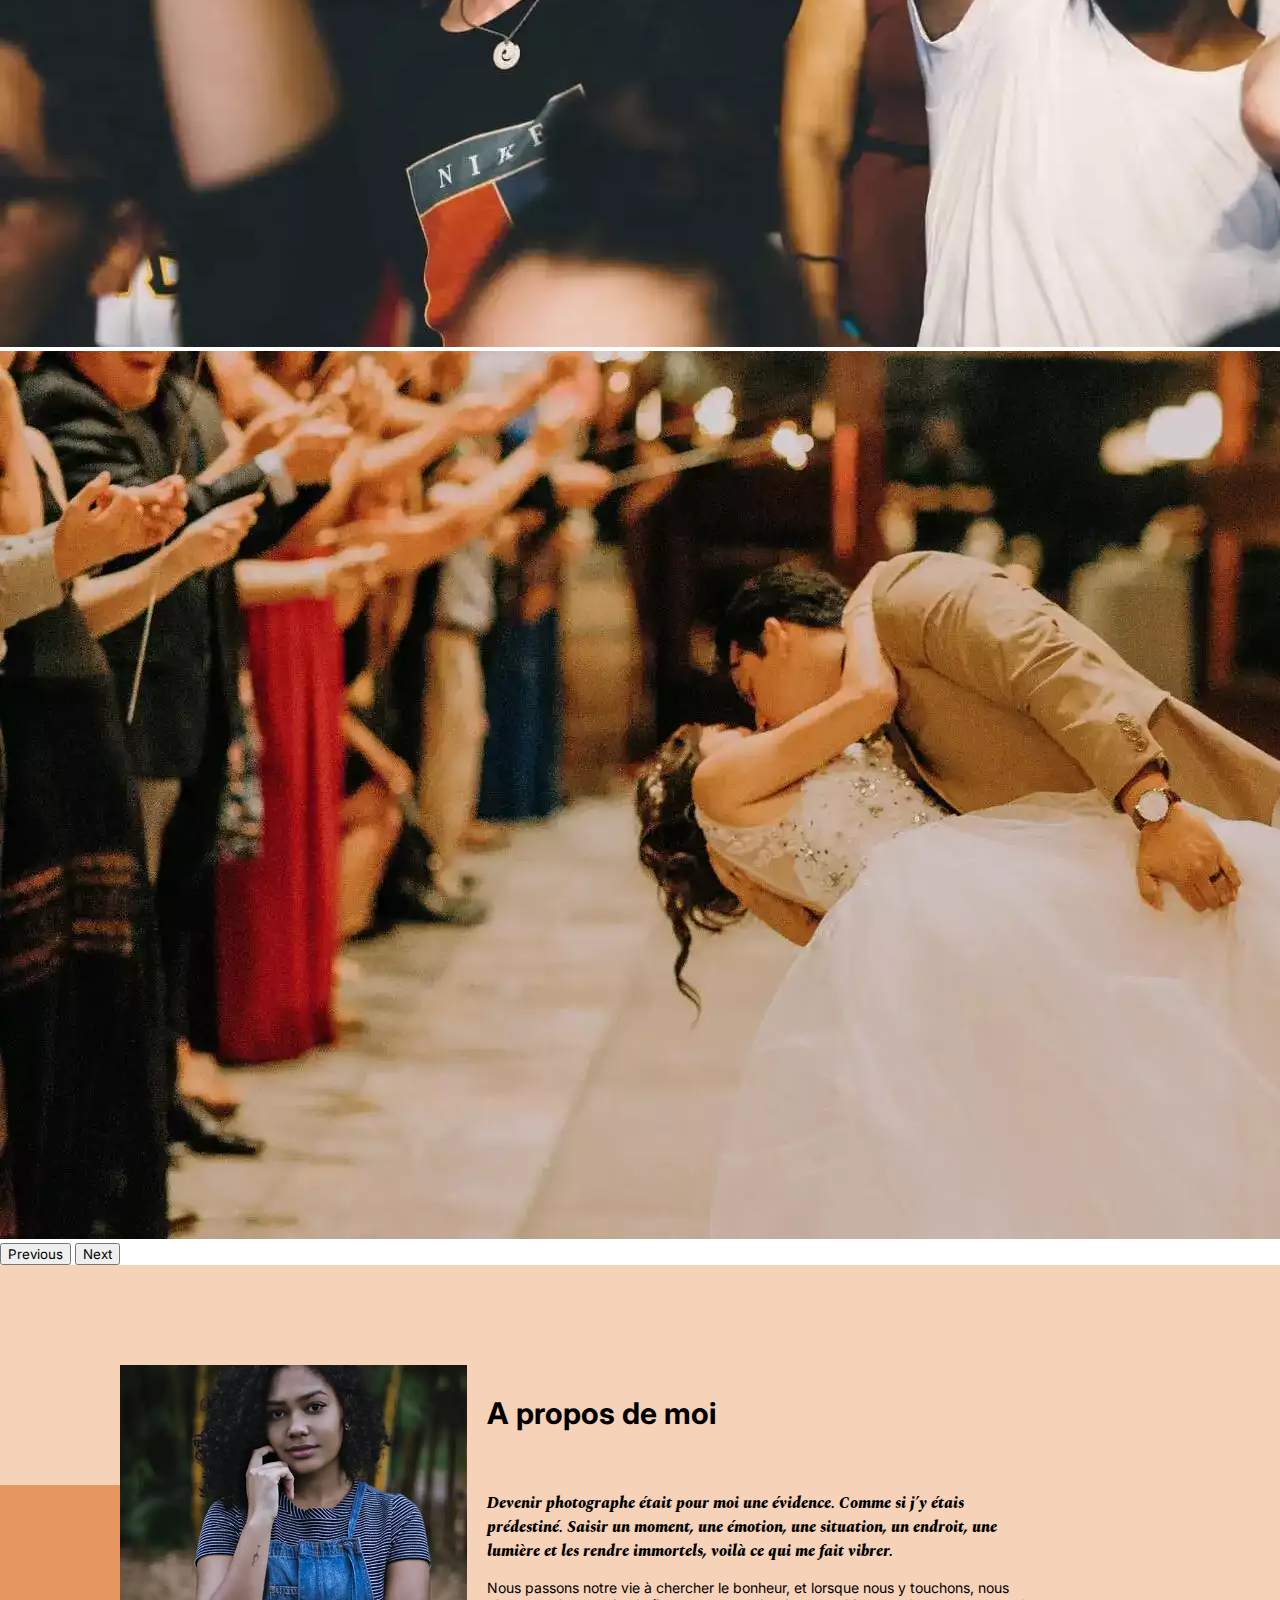
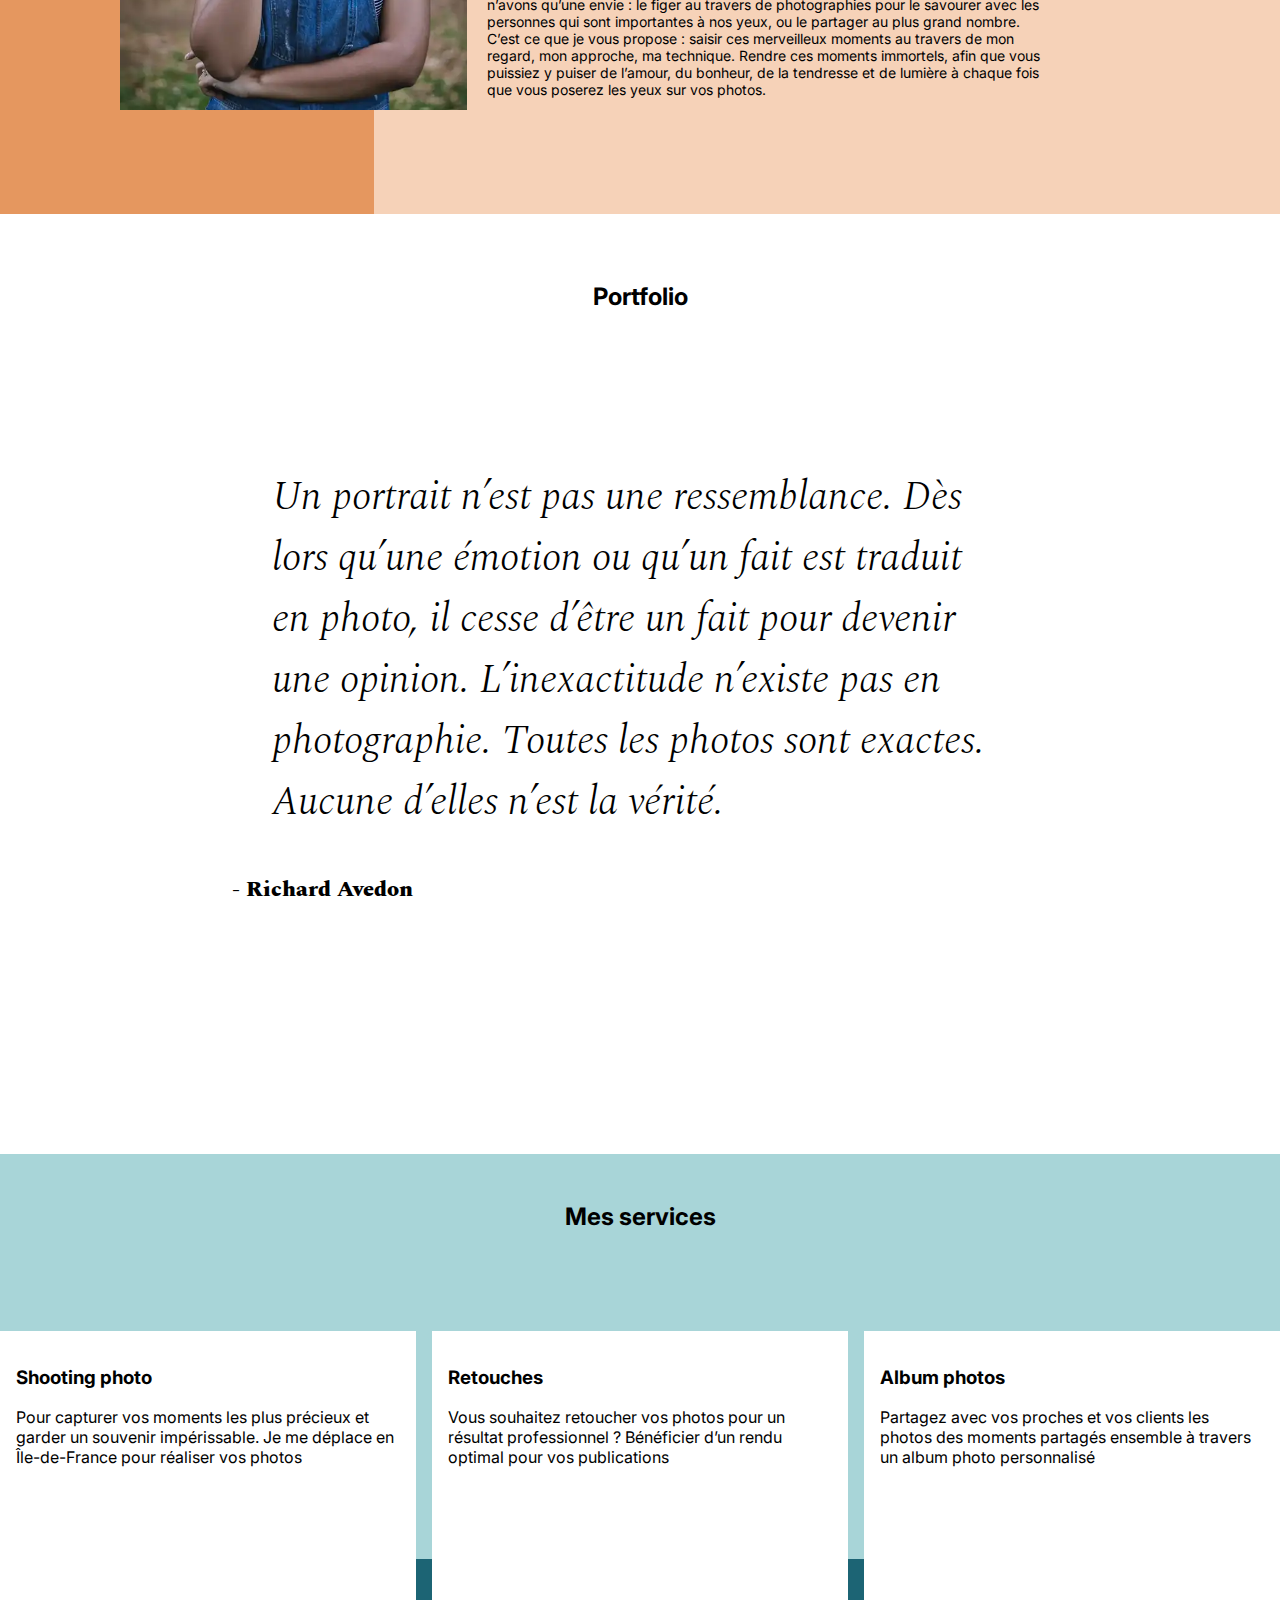
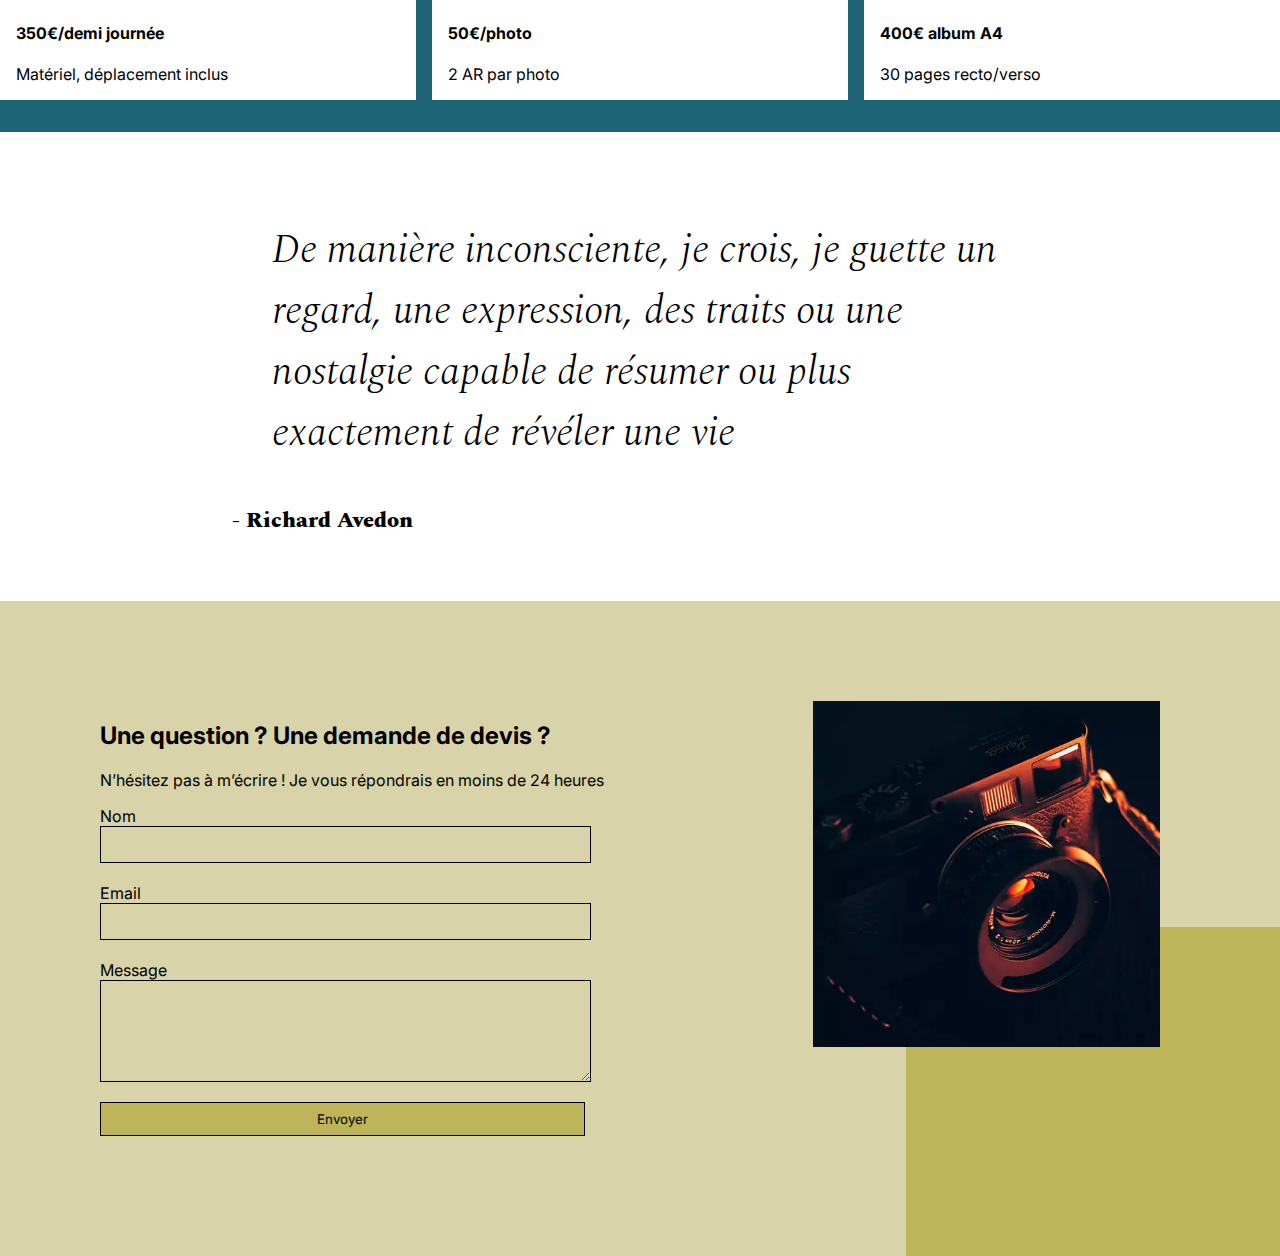
==== commit 7439e007: "Sauvegarde ajustement" ====
--- a/index.html
+++ b/index.html
@@ -12,9 +12,8 @@
     <link rel="preconnect" href="https://fonts.googleapis.com" defer/>
     <link rel="preconnect" href="https://fonts.gstatic.com" crossorigin defer/>
     <link href="https://fonts.googleapis.com/css2?family=Inter&family=Spectral:ital,wght@0,400;1,300;1,400;1,800&display=swap" rel="stylesheet" defer/>
-    <link rel="preload" href="https://tamsin-rouaud.github.io/NinaCarducci/assets/images/slider/ryoji-iwata-homme-malette-min.webp" as="image">
-    <link rel="preload" href="https://tamsin-rouaud.github.io/NinaCarducci/assets/images/slider/nicholas-green-foule-concert-min.webp" as="image">
-    <link rel="preload" href="https://tamsin-rouaud.github.io/NinaCarducci/assets/images/slider/edward-cisneros-bal-maries.webp" as="image">
+    
+    
     <title>Nina Carducci - Photographe Professionnelle sur Bordeaux</title>
         <meta name="description" content="Explorez le monde captivant de la photographie avec Nina Carducci. Découvrez des images époustouflantes capturant des moments uniques, des paysages exceptionnels et des émotions authentiques. Plongez dans l'art visuel et laissez-vous transporter par la créativité de Nina Carducci." />
     <meta name="keywords" content="photographe professionnel, photographie, Bordeaux">
@@ -81,24 +80,44 @@
           </div>
           <div class="carousel-inner">
             <div class="carousel-item active">
-              <img
-    srcset="https://tamsin-rouaud.github.io/NinaCarducci/assets/images/slider/ryoji-iwata-homme-malette-min-300x139.webp 300w,
-            https://tamsin-rouaud.github.io/NinaCarducci/assets/images/slider/ryoji-iwata-homme-malette-min-1140x528.webp 1140w,
-            https://tamsin-rouaud.github.io/NinaCarducci/assets/images/slider/ryoji-iwata-homme-malette-min-1580x732.webp 1580w,
-            https://tamsin-rouaud.github.io/NinaCarducci/assets/images/slider/ryoji-iwata-homme-malette-min-1920x889.webp 1920w"
-    sizes="(max-width: 300px) 300px,
-           (max-width: 1140px) 1140px,
-           (max-width: 1580px) 1580px,
-           (max-width: 1920px) 1920px"
-    src="https://tamsin-rouaud.github.io/NinaCarducci/assets/images/slider/ryoji-iwata-homme-malette-min.webp"
-    class="d-block w-100"
-    alt="">
+             
+              <picture>
+                <!-- Source pour les écrans larges -->
+                <source srcset="./assets/images/slider/ryoji-iwata-homme-malette.webp"
+                        media="(min-width: 1024px)">
+                
+                <!-- Source pour les écrans de taille moyenne -->
+                <source srcset="./assets/images/slider/tablette/ryoji-iwata-homme-malette-tablette.webp"
+                        media="(min-width: 768px)">
+                
+                <!-- Source par défaut pour les écrans plus petits -->
+                <img src="./assets/images/slider/mobile/ryoji-iwata-homme-malette-mobile.webp"
+                     class="d-block"
+                     alt="Description de l'image">
+              </picture>
             </div>
             <div class="carousel-item">
-              <img src="https://tamsin-rouaud.github.io/NinaCarducci/assets/images/slider/nicholas-green-foule-concert-min.webp" class="d-block w-100" alt="">
+              <picture>
+                <source srcset="./assets/images/slider/nicholas-green-foule-concert.webp"
+                        media="(min-width: 1024px)">
+                <source srcset="./assets/images/slider/tablette/nicholas-green-foule-concert-tablette.webp"
+                        media="(min-width: 768px)">
+                <img src="./assets/images/slider/mobile/nicholas-green-foule-concert-mobile.webp"
+                     class="d-block"
+                     alt="Description de l'image">
+              </picture>
+              
             </div>
             <div class="carousel-item">
-              <img src="https://tamsin-rouaud.github.io/NinaCarducci/assets/images/slider/edward-cisneros-bal-maries.webp" class="d-block w-100" alt="">
+              <picture>
+                <source srcset="./assets/images/slider/edward-cisneros-bal-maries.webp"
+                        media="(min-width: 1024px)">
+                <source srcset="./assets/images/slider/tablette/edward-cisneros-bal-maries-tablette.webp"
+                        media="(min-width: 768px)">
+                <img src="./assets/images/slider/mobile/edward-cisneros-bal-maries-mobile.webp"
+                     class="d-block"
+                     alt="Description de l'image">
+              </picture>
             </div>
            </div>
           <button class="carousel-control-prev" type="button" data-bs-target="#carouselExampleIndicators" data-bs-slide="prev">
@@ -134,24 +153,16 @@
         <h2 class="title">Portfolio</h2>
         <div class="container py-3">
           <picture class="gallery" style="display: none">
-            <source srcset="./assets/images/gallery/concerts/concert-aaron-paul.webp" type="image/webp">
-            <source srcset="./assets/images/gallery/entreprise/portrait-pro-ali-morshedlou.webp" type="image/webp">
-            <source srcset="./assets/images/gallery/entreprise/portrait-pro-jason-goodman.webp" type="image/webp">
-            <source srcset="./assets/images/gallery/mariage/mariage-mains-hannah-busing.webp" type="image/webp">
-            <source srcset="./assets/images/gallery/portraits/portrait-ade-tunji.webp" type="image/webp">
-            <source srcset="./assets/images/gallery/mariage/mariage-jakob-owens-sini.webp" type="image/webp">
-            <source srcset="./assets/images/gallery/portraits/portrait-nino-van-prattenburg.webp" type="image/webp">
-            <source srcset="./assets/images/gallery/concerts/concert-austin-neill.webp" type="image/webp">
-            <source srcset="./assets/images/gallery/entreprise/portrait-pro-mateus-campos-felipe.webp" type="image/webp">
-            <img data-gallery-tag="Concert" loading="lazy" class="gallery-item" src="./assets/images/gallery/concerts/concert-aaron-paul.jpg" alt="Jeux de lumières rouge dans un concert">
-            <img data-gallery-tag="Entreprises" loading="lazy" class="gallery-item" src="./assets/images/gallery/entreprise/portrait-pro-ali-morshedlou.jpg" alt="Portrait jeune homme en costume">
-            <img data-gallery-tag="Entreprises" loading="lazy" class="gallery-item" src="./assets/images/gallery/entreprise/portrait-pro-jason-goodman.jpg" alt="Une femme assise bureau avec d'autres personnes">
-            <img data-gallery-tag="Mariages" loading="lazy" class="gallery-item" src="./assets/images/gallery/mariage/mariage-mains-hannah-busing.jpg" alt="Union de mains d'un couple de marié">
-            <img data-gallery-tag="Portrait" loading="lazy" class="gallery-item" src="./assets/images/gallery/portraits/portrait-ade-tunji.jpg" alt="Homme fermant les yeux au soleil">
-            <img data-gallery-tag="Mariages" loading="lazy" class="gallery-item" src="./assets/images/gallery/mariage/mariage-jakob-owens-sini.jpg" alt="Jeune mariés  rigolant ">
-            <img data-gallery-tag="Portrait" loading="lazy" class="gallery-item" src="./assets/images/gallery/portraits/portrait-nino-van-prattenburg.jpg" alt="Jeune femme portant des lunettes">
-            <img data-gallery-tag="Concert" loading="lazy" class="gallery-item"  src="./assets/images/gallery/concerts/concert-austin-neill.jpg" alt="Homme avec micro nuage de fumée ">
-            <img data-gallery-tag="Entreprises" loading="lazy" class="gallery-item" src="./assets/images/gallery/entreprise/portrait-pro-mateus-campos-felipe.jpg" alt="Jeune femme rigolant devant son ordinateur portable">
+
+            <img data-gallery-tag="Concert" loading="lazy" class="gallery-item" src="./assets/images/gallery/concerts/concert-aaron-paul.webp" alt="Jeux de lumières rouge dans un concert">
+            <img data-gallery-tag="Entreprises" loading="lazy" class="gallery-item" src="./assets/images/gallery/entreprise/portrait-pro-ali-morshedlou.webp" alt="Portrait jeune homme en costume">
+            <img data-gallery-tag="Entreprises" loading="lazy" class="gallery-item" src="./assets/images/gallery/entreprise/portrait-pro-jason-goodman.webp" alt="Une femme assise bureau avec d'autres personnes">
+            <img data-gallery-tag="Mariages" loading="lazy" class="gallery-item" src="./assets/images/gallery/mariage/mariage-mains-hannah-busing.webp" alt="Union de mains d'un couple de marié">
+            <img data-gallery-tag="Portrait" loading="lazy" class="gallery-item" src="./assets/images/gallery/portraits/portrait-ade-tunji.webp" alt="Homme fermant les yeux au soleil">
+            <img data-gallery-tag="Mariages" loading="lazy" class="gallery-item" src="./assets/images/gallery/mariage/mariage-jakob-owens-sini.webp" alt="Jeune mariés  rigolant ">
+            <img data-gallery-tag="Portrait" loading="lazy" class="gallery-item" src="./assets/images/gallery/portraits/portrait-nino-van-prattenburg.webp" alt="Jeune femme portant des lunettes">
+            <img data-gallery-tag="Concert" loading="lazy" class="gallery-item"  src="./assets/images/gallery/concerts/concert-austin-neill.webp" alt="Homme avec micro nuage de fumée ">
+            <img data-gallery-tag="Entreprises" loading="lazy" class="gallery-item" src="./assets/images/gallery/entreprise/portrait-pro-mateus-campos-felipe.webp" alt="Jeune femme rigolant devant son ordinateur portable">
           </picture>
         </div>
         <div class="quote">
--- a/assets/style.css
+++ b/assets/style.css
@@ -245,14 +245,13 @@
   .picture {
     flex: 2
   }
+  .d-block,
   .picture.left img,
   .picture.right img {
-    width: 100%
-  }
-  .carrousel-item {
-    width: 1180px;
-    height: auto;
-  }
+    width: 100%;
+    height:auto;
+  }
+  
 }
 @media all and (max-width:1000px) {
   #about,
@@ -304,15 +303,13 @@
     right: 0;
     z-index: -1
   }
-  .d-block.w-100,
+  .d-block,
   .picture.left img,
   .picture.right img {
-    width: 100%
-  }
-  .carrousel-item {
-    width: 1000px;
+    width: 100%;
     height: auto;
   }
+  
 
 }
 @media all and (max-width:650px) {
@@ -351,8 +348,5 @@
   form {
     width: 100%
   }
-  .carrousel-item {
-    width: 650px;
-    height: auto;
-  }
+  
 }